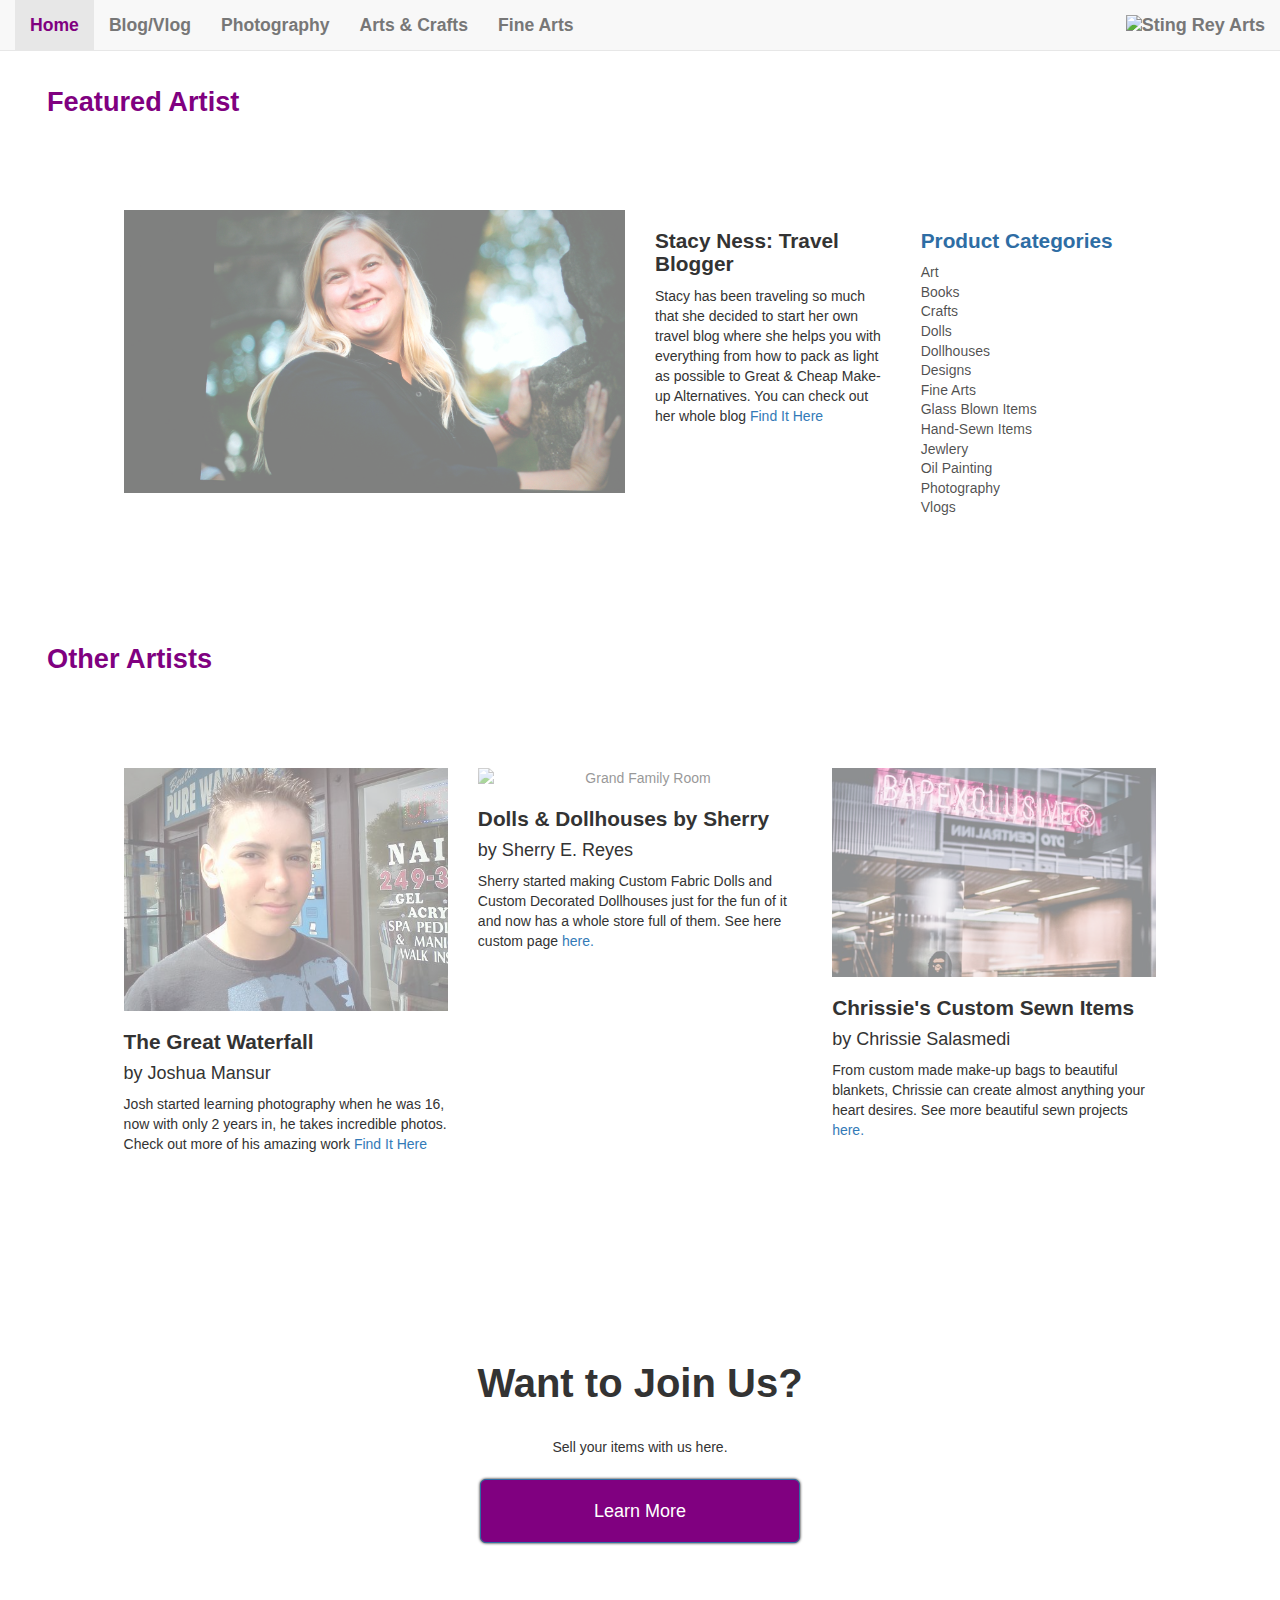
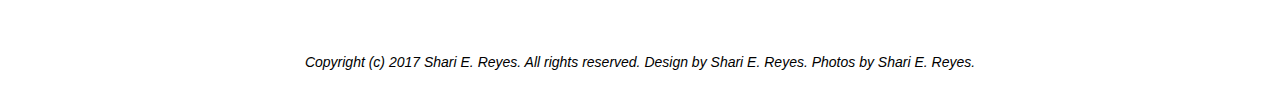
==== index.html @ 3afdfcd2 "Initial Commit" ====
<!DOCTYPE html>
<html>
<head>
  <title>StingRey Arts</title>

  <!-- All Meta Data -->
  <meta charset='UTF-8'/>
  <meta name="viewport" content="width=device-width, initial-scale=1.0">

  <!-- All Favicon Links -->
  <link rel="shortcut icon" href="./resources/images/favicon.ico" type="image/x-icon">
  <link rel="icon" href="./resources/images/favicon.ico" type="image/x-icon">

  <!-- All Font Links -->
  <link href="https://fonts.googleapis.com/css?family=Fascinate+Inline|Josefin+Sans" rel="stylesheet">
  <!-- <script src="https://use.fontawesome.com/50b6ababe4.js"></script>
  <link rel="stylesheet" type="text/css" href="resources/css/font-awesome.css"> -->

  <!-- All Stylesheets -->
  <link href="./resources/css/reset.css" type="text/css" rel="stylesheet">
  <link href="https://maxcdn.bootstrapcdn.com/bootstrap/3.3.7/css/bootstrap.min.css" rel="stylesheet" integrity="sha384-BVYiiSIFeK1dGmJRAkycuHAHRg32OmUcww7on3RYdg4Va+PmSTsz/K68vbdEjh4u" crossorigin="anonymous">
  <!-- <link rel="stylesheet" type="text/css" href="//cdn.jsdelivr.net/jquery.slick/1.6.0/slick.css"/> -->
  <link rel="stylesheet" type="text/css" href="resources/slick/slick.css"/>
  <!-- <link rel="stylesheet" type="text/css" href="resources/slick/slick-theme.css"/> -->
  <link href="./resources/css/style.css" type="text/css" rel="stylesheet">

  <!-- All JS Scripts -->
  <script src="https://code.jquery.com/jquery-3.1.1.min.js" integrity="sha256-hVVnYaiADRTO2PzUGmuLJr8BLUSjGIZsDYGmIJLv2b8=" crossorigin="anonymous"></script>
  <!-- <script type="text/javascript" src="//cdn.jsdelivr.net/jquery.slick/1.6.0/slick.min.js"></script> -->
  <!-- <script type="text/javascript" src="//code.jquery.com/jquery-1.11.0.min.js"></script> -->
  <!-- <script type="text/javascript" src="//code.jquery.com/jquery-migrate-1.2.1.min.js"></script> -->
  <script type="text/javascript" src="resources/slick/slick.js"></script>
  <script type="text/javascript" src="resources/slick/slick.min.js"></script>
  <script type="text/javascript" src="resources/js/main.js"></script>

</head>
<body>

  <!-- Navigation -->
  <!--     <div class="col-xs-12 col-sm-12 col-lg-12"> -->
  <nav class="navbar navbar-default navbar-fixed-top">
    <div class="container-fluid">
      <ul class="nav navbar-nav">
        <li class="active"><a href="index.html">Home</a></li>
        <li><a href="blog.html">Blog/Vlog</a></li>
        <li><a href="photo.html">Photography</a></li>
        <li><a href="arts.html">Arts & Crafts</a></li>
        <li><a href="fine.html">Fine Arts</a></li>
      </ul>
      <img class="navbar-brand navbar-right collapse navbar-collapse" src="./resources/images/" alt="Sting Rey Arts"></a>
      <!-- <span class="navbar-brand navbar-right collapse navbar-collapse"><a href="index.html" class="sting">Sting</a></span>
      <span> <a href="index.html" class="rey">Rey Arts</a></span> -->
    </div>
  </nav>

  <!-- Jumbotron Section -->
  <div class="carousel">
    <div class="jumbotron jumbotron-bg slick-slide">
      <div class="container-fluid">
        <h1>Sting Rey Arts</h1>
        <p>Buy from your favorite artist with ease!</p>
      </div>
    </div>
    <div class="jumbotron jumbotron-book slick-slide">
      <div class="container-fluid">
        <h1>Made Ya Think!</h1>
        <p>Read or see what people are talking about via our Bloggers & Vloggers page.</p>
      </div>
    </div>
    <div class="jumbotron jumbotron-photo slick-slide">
      <div class="container-fluid">
        <h1>Sites for Sore Eyes</h1>
        <p>See the world through our eyes on our Photographer's Only page.</p>
      </div>
    </div>
    <div class="jumbotron jumbotron-crafts slick-slide">
      <div class="container-fluid">
        <h1>Let's Get Crafty</h1>
        <p>If custom hand crafts are your deal then we have a talented Crafters Only Page for you.</p>
      </div>
    </div>
    <div class="jumbotron jumbotron-duffel slick-slide">
      <div class="container-fluid">
        <h1>Are You the Refined One?</h1>
        <p>Custom Fine Art for that someone special.</p>
      </div>
    </div>
  </div> <!-- Closes Carousel Slick -->
  <div class="btn-container">
    <a href="#" class="btn btn-primary btn-lg">Find It</a>
  </div>


  <!-- Featured Section -->
  <div class="container-fluid">
    <h2>Featured Artist</h2>
    <div class="row">
      <div class="col-sm-12 col-lg-6">
        <div class="image-container">
          <img src="./resources/images/SNProf.jpg" alt="Featured Artist Image">
        </div> <!-- Closes Image Container -->
      </div>
      <div class="col-xs-6 col-md-3">
        <div class="documentary">
          <h3>Stacy Ness: Travel Blogger</h3>
          <!-- <h4>by Leo De Firenze</h4> -->
          <p>Stacy has been traveling so much that she decided to start her own travel blog where she helps you with everything from how to pack as light as possible to Great & Cheap Make-up Alternatives. You can check out her whole blog <a href="http://www.nslyonesstravelfashion.com/">Find It Here</a></p>
        </div> <!-- Closes Documentary -->
      </div>
      <div class="col-xs-6 col-md-3">
        <div class="categories">
          <h3>Product Categories</h3>
          <ul>
            <li>Art</li>
            <li>Books</li>
            <li>Crafts</li>
            <li>Dolls</li>
            <li>Dollhouses</li>
            <li>Designs</li>
            <li>Fine Arts</li>
            <li>Glass Blown Items</li>
            <li>Hand-Sewn Items</li>
            <li>Jewlery</li>
            <li>Oil Painting</li>
            <li>Photography</li>
            <li>Vlogs</li>
          </ul>
        </div> <!-- Closes Categories -->
      </div> <!-- Closes 2rd Set of Rows -->
    </div> <!-- Closes Row-->
  </div> <!-- Closes Featured container-fluid-->


  <!-- Projects Section -->

  <div class="container-fluid">
    <h2>Other Artists</h2>
    <div class="row">
      <div class="col-xs-12 col-md-4">
        <div class="proj1">
          <div class="image-container">
            <img src="./resources/images/JMProf.jpg" alt="Josh Mansur's Photo">
          </div> <!-- Closes Image Container -->
          <div class="proj1-description">
            <h3>The Great Waterfall</h3>
            <h4>by Joshua Mansur</h4>
            <p>Josh started learning photography when he was 16, now with only 2 years in, he takes incredible photos. Check out more of his amazing work <a href="#">Find It Here</a></p>
          </div> <!-- Closes Proj1 Description -->
        </div> <!-- Closes Proj1 -->
      </div> <!-- Closes 1st Set of Rows -->
      <div class="col-xs-12 col-md-4">
        <div class="proj2">
          <div class="image-container">
            <img src="./resources/images/SRMProf.jpg" alt="Grand Family Room">
          </div> <!-- Closes Image Container -->
          <div class="proj2-description">
            <h3>Dolls & Dollhouses by Sherry</h3>
            <h4>by Sherry E. Reyes</h4>
            <p>Sherry started making Custom Fabric Dolls and Custom Decorated Dollhouses just for the fun of it and now has a whole store full of them. See here custom page <a href="#">here.</a></p>
          </div> <!-- Closes Proj2 Description -->
        </div> <!-- Closes Proj2 -->
      </div> <!-- Closes 2nd Set of Rows -->
      <div class="col-xs-12 col-md-4">
        <div class="proj3">
          <div class="image-container">
            <img src="./resources/images/project3.png" alt="Chrissie's Sewn Items">
          </div> <!-- Closes Image Container -->
          <div class="proj3-description">
            <h3>Chrissie's Custom Sewn Items</h3>
            <h4>by Chrissie Salasmedi</h4>
            <p>From custom made make-up bags to beautiful blankets, Chrissie can create almost anything your heart desires. See more beautiful sewn projects <a href="#">here.</a></p>
          </div> <!-- Closes Proj3 Description -->
        </div> <!-- Closes Proj3 -->
      </div> <!-- Closes 3rd Set of Rows -->
    </div> <!-- Closes Project -->
  </div> <!-- Closes Row -->

  <!-- Having Troubles Section -->
  <div class="container-fluid trouble">
    <h1><strong>Want to Join Us?</strong></h1>
    <p>Sell your items with us here.</p>
    <div class="btn btn-primary btn-lg" role="button"><a href="#">Learn More</a></div>

  </div> <!-- Closes Trouble -->
</div> <!-- Closes Site Container -->
<div>
  <footer>
    <p>Copyright (c) 2017 Shari E. Reyes. All rights reserved. Design by Shari E. Reyes. Photos by Shari E. Reyes.
    </footer>
  </div>

</body>
</html>
---- resources/css/style.css ----
/* Universal Styles */
html {
  width: 100%;
  font-family: 'Josefin Sans', sans-serif;
  /*font-family: 'Open Sans', sans-serif;*/
  font-size: 16px;
  font-weight: normal;
  font-style: normal;
  -webkit-font-kerning: auto;
  font-kerning: auto;
  background-color:light-purple;

  /*color: hsl(240, 100%, 20%); /*Dark Blue Font Color*/
}

/*Navigation*/
.navbar {
  width: 100%;
  justify-content: space-between;
  font-size: 1.1rem;
  font-weight: 600;
}

.navbar-default .navbar-nav > .active > a,
.navbar-default .navbar-nav > .active > a:active {
  background-color: light-purple;
  color: purple;
}

.navbar-brand {
  display: flex;
  justify-content: flex-end;
  align-items: flex-end;
}

/*Jumbotron*/
.slick-slide {
  outline: none;
}

.jumbotron {
  width: 100%;
  height: 44rem;
  padding-top: 10rem;
  text-align: center;
  background-repeat: no-repeat;
  background-position: center;
  background-size: cover;

}

.jumbotron-bg {
  background-color: black;
}

.jumbotron-book {
  /*opacity: 0.5;*/
  background-image: url("../images/jumbotron-book.jpg");
}

.jumbotron-photo {
  background-image: url("../images/jumbotron-photo.jpg");
}

.jumbotron-crafts {
  background-image: url("../images/jumbotron-crafts.jpg");
}

.jumbotron-duffel {
  background-image: url("../images/jumbotron-fine.jpg");
}

.jumbotron h1 {
  font-family: 'Fascinate Inline', cursive;
  font-size: 7.1rem;
  color: purple;
  /*text-shadow: 2px 2px 0 white;*/
  /*text-shadow: 0 0 12px rgba(0, 0, 0, 0.9);*/
  text-shadow: 0 0 16px white;
}

.jumbotron p {
  max-width: 51.3rem;
  font-size: 2rem;
  color: #2e6da4;
  text-shadow: 2px 2px 0 #000;
  margin: auto;
}

.btn-container {
  position: relative;
  top: -12rem;
  width: 100%;
  text-align: center;
  /*border: 2px solid red;*/
}

.btn {
  display: inline-flex;
  width: 20rem;
  height: 4rem;
  background-color: purple;
  box-shadow: 0 0 3px rgba(0, 0, 0, 1);
  transition: all 0.5s ease;
  align-items: center;
  justify-content: center;
  /*border: 2px solid yellow;*/
}

.btn:hover {
  box-shadow: 0 0 12px rgba(0, 0, 0, 0.9);
}

.btn:active {
  box-shadow: 0 0 0 rgba(0, 0, 0, 0.5);
}

.btn a {
  color: white;
}

/*Bootstrap Grid */
.row {
  max-width: 100%;
  height: auto;
  margin: 5.85rem;
}

.image-container {
  width: 100%;
  height: auto;
  justify-content: center;
  align-content: center;
  align-items: center;
  text-align: center;
  overflow: hidden;
  /*border: 2px solid black;*/
}

.image-container img {
  display: block;
  width: 100%;
  height: auto;
  opacity: 0.5;

}

.image-container:hover img {
  transition: all 0.5s ease;
  transform: scale(1.3);
  opacity: 1;
}

h2 {
  font-size: 1.7rem;
  font-weight: bold;
  color: purple;
  margin: 1.43rem 2rem;
  /*border: 2px solid blue;*/
}

h3 {
  font-size: 1.3rem;
  font-weight: bold;
}

.categories li {
  line-height: 1.4;
  color: rgba(0, 0, 0, 0.7);
}

.categories h3 {
  color: #2e6da4;
}

/*Footer*/
.trouble {
  display: flex;
  flex-direction: column;
  align-items: center;
  margin: 5.2rem 0;
}

h1 {
  font-size: 2.5rem;
  font-weight: bold;
  text-align: center;
}

.trouble p {
  width: 42rem;
  height: auto;
  text-align: center;
  margin: 1.4rem 0;
  /*border: 2px solid purple;*/
}

footer {
  display: flex;
  width: 100%;
  height: 5rem;
  background-color: light-purple;
  color: black;
  font-style: italic;
  text-align: center;
  justify-content: center;
  align-items: center;
}

@media only screen and (min-width: 320px) and (max-width: 760px) {
  .jumbotron .container-fluid {
    width: 100%;
  }

  .jumbotron h1 {
    font-size: 5.7rem;
  }

  .navbar-default .navbar-nav > .active > a {
    background-color: white;
  }

  .row {
    margin: auto;
  }

}
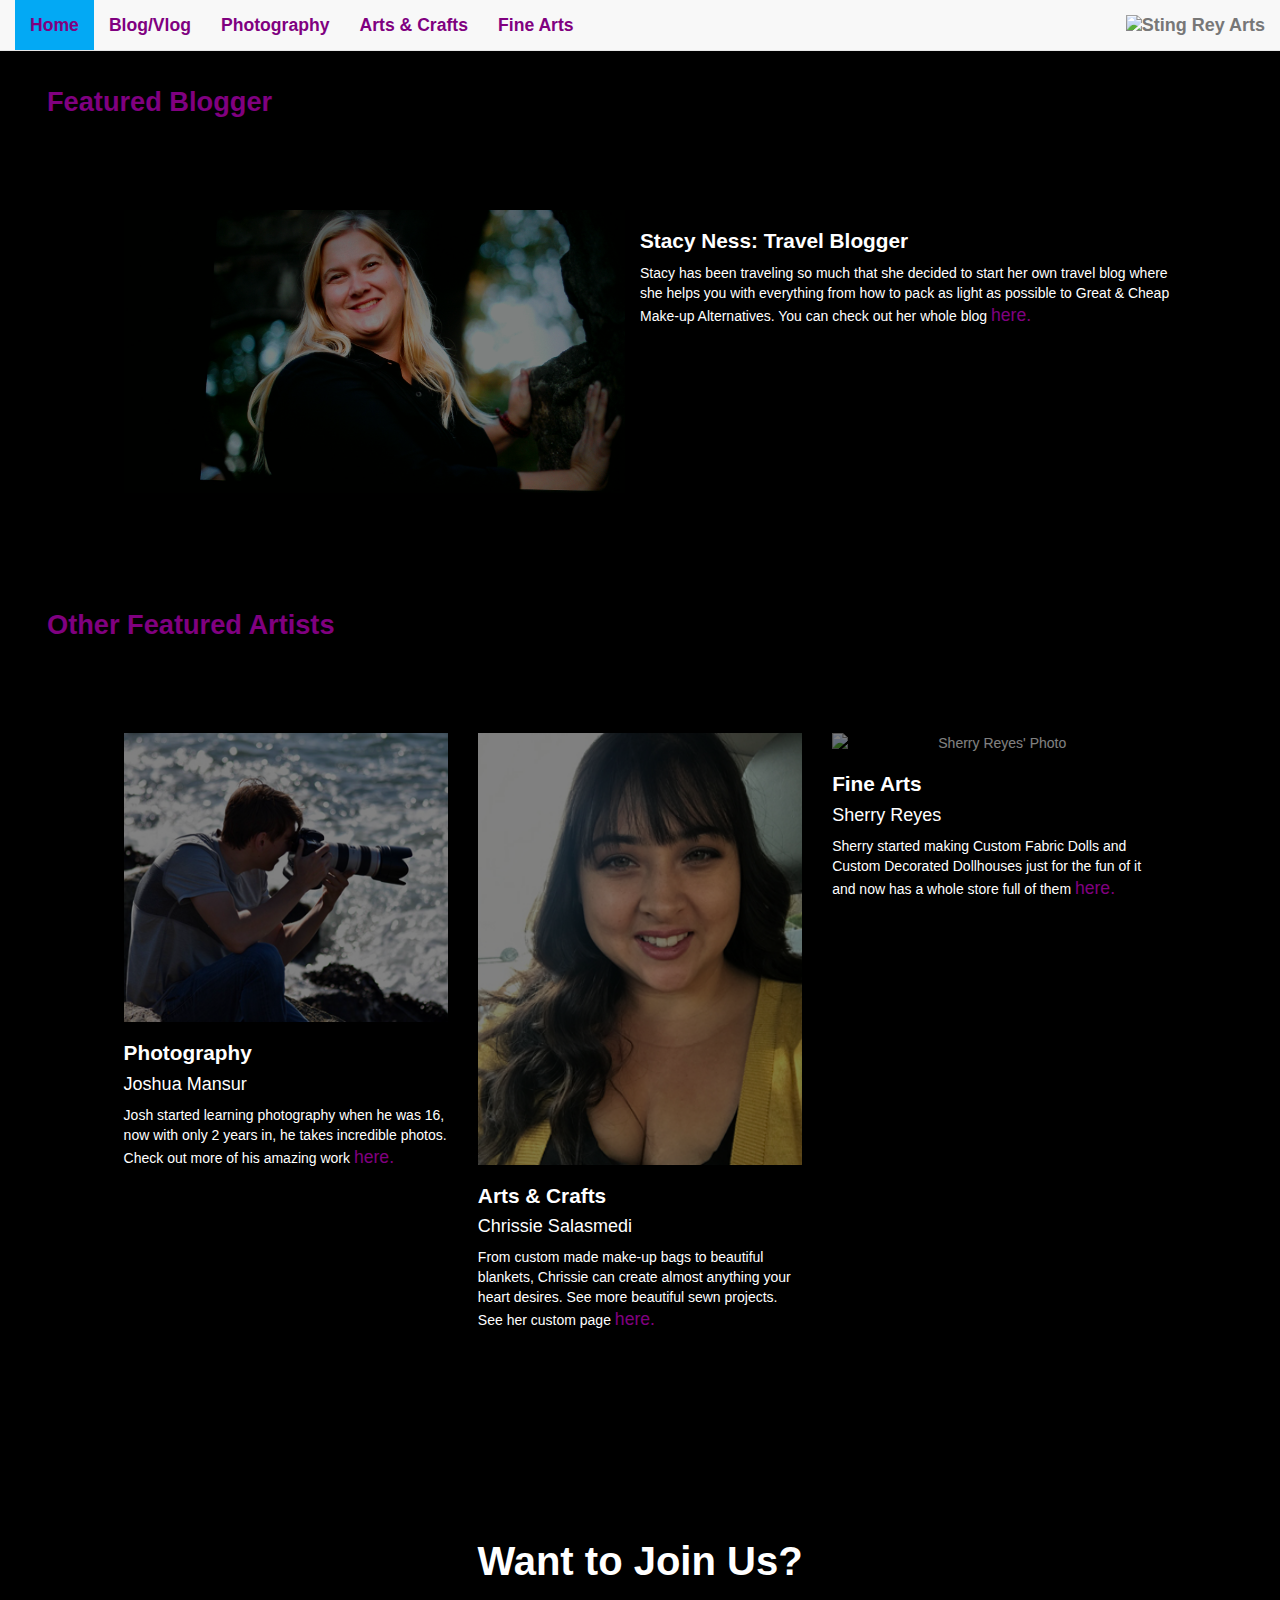
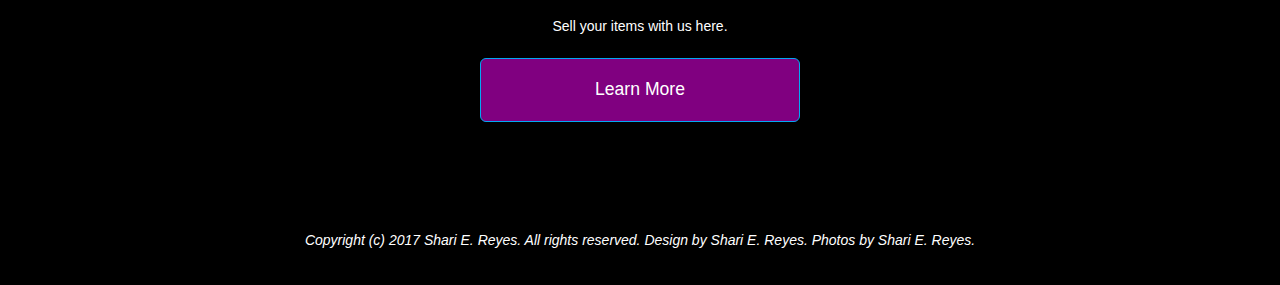
==== commit 019d0823: "Removed old files, made minor refinements" ====
--- a/index.html
+++ b/index.html
@@ -79,7 +79,7 @@
         <p>If custom hand crafts are your deal then we have a talented Crafters Only Page for you.</p>
       </div>
     </div>
-    <div class="jumbotron jumbotron-duffel slick-slide">
+    <div class="jumbotron jumbotron-fine slick-slide">
       <div class="container-fluid">
         <h1>Are You the Refined One?</h1>
         <p>Custom Fine Art for that someone special.</p>
@@ -93,21 +93,21 @@
 
   <!-- Featured Section -->
   <div class="container-fluid">
-    <h2>Featured Artist</h2>
+    <h2>Featured Blogger</h2>
     <div class="row">
       <div class="col-sm-12 col-lg-6">
         <div class="image-container">
           <img src="./resources/images/SNProf.jpg" alt="Featured Artist Image">
         </div> <!-- Closes Image Container -->
       </div>
-      <div class="col-xs-6 col-md-3">
+      <!-- <div class="col-xs-6 col-md-3"> -->
         <div class="documentary">
           <h3>Stacy Ness: Travel Blogger</h3>
           <!-- <h4>by Leo De Firenze</h4> -->
-          <p>Stacy has been traveling so much that she decided to start her own travel blog where she helps you with everything from how to pack as light as possible to Great & Cheap Make-up Alternatives. You can check out her whole blog <a href="http://www.nslyonesstravelfashion.com/">Find It Here</a></p>
+          <p>Stacy has been traveling so much that she decided to start her own travel blog where she helps you with everything from how to pack as light as possible to Great & Cheap Make-up Alternatives. You can check out her whole blog <a href="http://www.nslyonesstravelfashion.com/">here.</a></p>
         </div> <!-- Closes Documentary -->
       </div>
-      <div class="col-xs-6 col-md-3">
+      <!-- <div class="col-xs-6 col-md-3">
         <div class="categories">
           <h3>Product Categories</h3>
           <ul>
@@ -125,16 +125,16 @@
             <li>Photography</li>
             <li>Vlogs</li>
           </ul>
-        </div> <!-- Closes Categories -->
-      </div> <!-- Closes 2rd Set of Rows -->
-    </div> <!-- Closes Row-->
+        </div> <Closes Categories -->
+      <!-- </div> <Closes 2rd Set of Rows -->
+    <!-- </div> <Closes Row-->
   </div> <!-- Closes Featured container-fluid-->
 
 
   <!-- Projects Section -->
 
   <div class="container-fluid">
-    <h2>Other Artists</h2>
+    <h2>Other Featured Artists</h2>
     <div class="row">
       <div class="col-xs-12 col-md-4">
         <div class="proj1">
@@ -142,33 +142,33 @@
             <img src="./resources/images/JMProf.jpg" alt="Josh Mansur's Photo">
           </div> <!-- Closes Image Container -->
           <div class="proj1-description">
-            <h3>The Great Waterfall</h3>
-            <h4>by Joshua Mansur</h4>
-            <p>Josh started learning photography when he was 16, now with only 2 years in, he takes incredible photos. Check out more of his amazing work <a href="#">Find It Here</a></p>
+            <h3>Photography</h3>
+            <h4>Joshua Mansur</h4>
+            <p>Josh started learning photography when he was 16, now with only 2 years in, he takes incredible photos. Check out more of his amazing work <a href="#">here.</a></p>
           </div> <!-- Closes Proj1 Description -->
         </div> <!-- Closes Proj1 -->
       </div> <!-- Closes 1st Set of Rows -->
       <div class="col-xs-12 col-md-4">
         <div class="proj2">
           <div class="image-container">
-            <img src="./resources/images/SRMProf.jpg" alt="Grand Family Room">
+            <img src="./resources/images/CSProf.jpg" alt="Chrissie Salamendi's Photo">
           </div> <!-- Closes Image Container -->
           <div class="proj2-description">
-            <h3>Dolls & Dollhouses by Sherry</h3>
-            <h4>by Sherry E. Reyes</h4>
-            <p>Sherry started making Custom Fabric Dolls and Custom Decorated Dollhouses just for the fun of it and now has a whole store full of them. See here custom page <a href="#">here.</a></p>
+            <h3>Arts & Crafts</h3>
+            <h4>Chrissie Salasmedi</h4>
+            <p>From custom made make-up bags to beautiful blankets, Chrissie can create almost anything your heart desires. See more beautiful sewn projects. See her custom page <a href="#">here.</a></p>
           </div> <!-- Closes Proj2 Description -->
         </div> <!-- Closes Proj2 -->
       </div> <!-- Closes 2nd Set of Rows -->
       <div class="col-xs-12 col-md-4">
         <div class="proj3">
           <div class="image-container">
-            <img src="./resources/images/project3.png" alt="Chrissie's Sewn Items">
+            <img src="./resources/images/SRMProf.jpg" alt="Sherry Reyes' Photo">
           </div> <!-- Closes Image Container -->
           <div class="proj3-description">
-            <h3>Chrissie's Custom Sewn Items</h3>
-            <h4>by Chrissie Salasmedi</h4>
-            <p>From custom made make-up bags to beautiful blankets, Chrissie can create almost anything your heart desires. See more beautiful sewn projects <a href="#">here.</a></p>
+            <h3>Fine Arts</h3>
+            <h4>Sherry Reyes</h4>
+            <p>Sherry started making Custom Fabric Dolls and Custom Decorated Dollhouses just for the fun of it and now has a whole store full of them <a href="#">here.</a></p>
           </div> <!-- Closes Proj3 Description -->
         </div> <!-- Closes Proj3 -->
       </div> <!-- Closes 3rd Set of Rows -->
--- a/resources/css/style.css
+++ b/resources/css/style.css
@@ -8,9 +8,14 @@
   font-style: normal;
   -webkit-font-kerning: auto;
   font-kerning: auto;
-  background-color:light-purple;
+  /*background-color: black;*/
 
   /*color: hsl(240, 100%, 20%); /*Dark Blue Font Color*/
+}
+
+body {
+  background-color: black;
+  color: white;
 }
 
 /*Navigation*/
@@ -19,11 +24,15 @@
   justify-content: space-between;
   font-size: 1.1rem;
   font-weight: 600;
-}
+  }
 
 .navbar-default .navbar-nav > .active > a,
 .navbar-default .navbar-nav > .active > a:active {
-  background-color: light-purple;
+  background-color: #03a9f4;
+  color: purple;
+}
+
+.navbar-default .navbar-nav>li>a {
   color: purple;
 }
 
@@ -33,6 +42,11 @@
   align-items: flex-end;
 }
 
+.spacer {
+  width: 100%;
+  padding-top: 3rem;
+}
+
 /*Jumbotron*/
 .slick-slide {
   outline: none;
@@ -46,7 +60,6 @@
   background-repeat: no-repeat;
   background-position: center;
   background-size: cover;
-
 }
 
 .jumbotron-bg {
@@ -66,7 +79,7 @@
   background-image: url("../images/jumbotron-crafts.jpg");
 }
 
-.jumbotron-duffel {
+.jumbotron-fine {
   background-image: url("../images/jumbotron-fine.jpg");
 }
 
@@ -82,7 +95,7 @@
 .jumbotron p {
   max-width: 51.3rem;
   font-size: 2rem;
-  color: #2e6da4;
+  color: #03a9f4;
   text-shadow: 2px 2px 0 #000;
   margin: auto;
 }
@@ -100,6 +113,7 @@
   width: 20rem;
   height: 4rem;
   background-color: purple;
+  border-color: #03a9f4;
   box-shadow: 0 0 3px rgba(0, 0, 0, 1);
   transition: all 0.5s ease;
   align-items: center;
@@ -117,6 +131,11 @@
 
 .btn a {
   color: white;
+}
+
+a {
+  color: purple;
+  font-size: 1.1rem;
 }
 
 /*Bootstrap Grid */
@@ -126,6 +145,10 @@
   margin: 5.85rem;
 }
 
+/*.container-fluid {
+  justify-content: center;
+}*/
+
 .image-container {
   width: 100%;
   height: auto;
@@ -142,7 +165,6 @@
   width: 100%;
   height: auto;
   opacity: 0.5;
-
 }
 
 .image-container:hover img {
@@ -166,11 +188,11 @@
 
 .categories li {
   line-height: 1.4;
-  color: rgba(0, 0, 0, 0.7);
+  color: white;
 }
 
 .categories h3 {
-  color: #2e6da4;
+  color: #03a9f4;
 }
 
 /*Footer*/
@@ -200,7 +222,7 @@
   width: 100%;
   height: 5rem;
   background-color: light-purple;
-  color: black;
+  color: white;
   font-style: italic;
   text-align: center;
   justify-content: center;
@@ -210,6 +232,7 @@
 @media only screen and (min-width: 320px) and (max-width: 760px) {
   .jumbotron .container-fluid {
     width: 100%;
+    /*justify-content: center;*/
   }
 
   .jumbotron h1 {
@@ -223,5 +246,4 @@
   .row {
     margin: auto;
   }
-
-}
+}
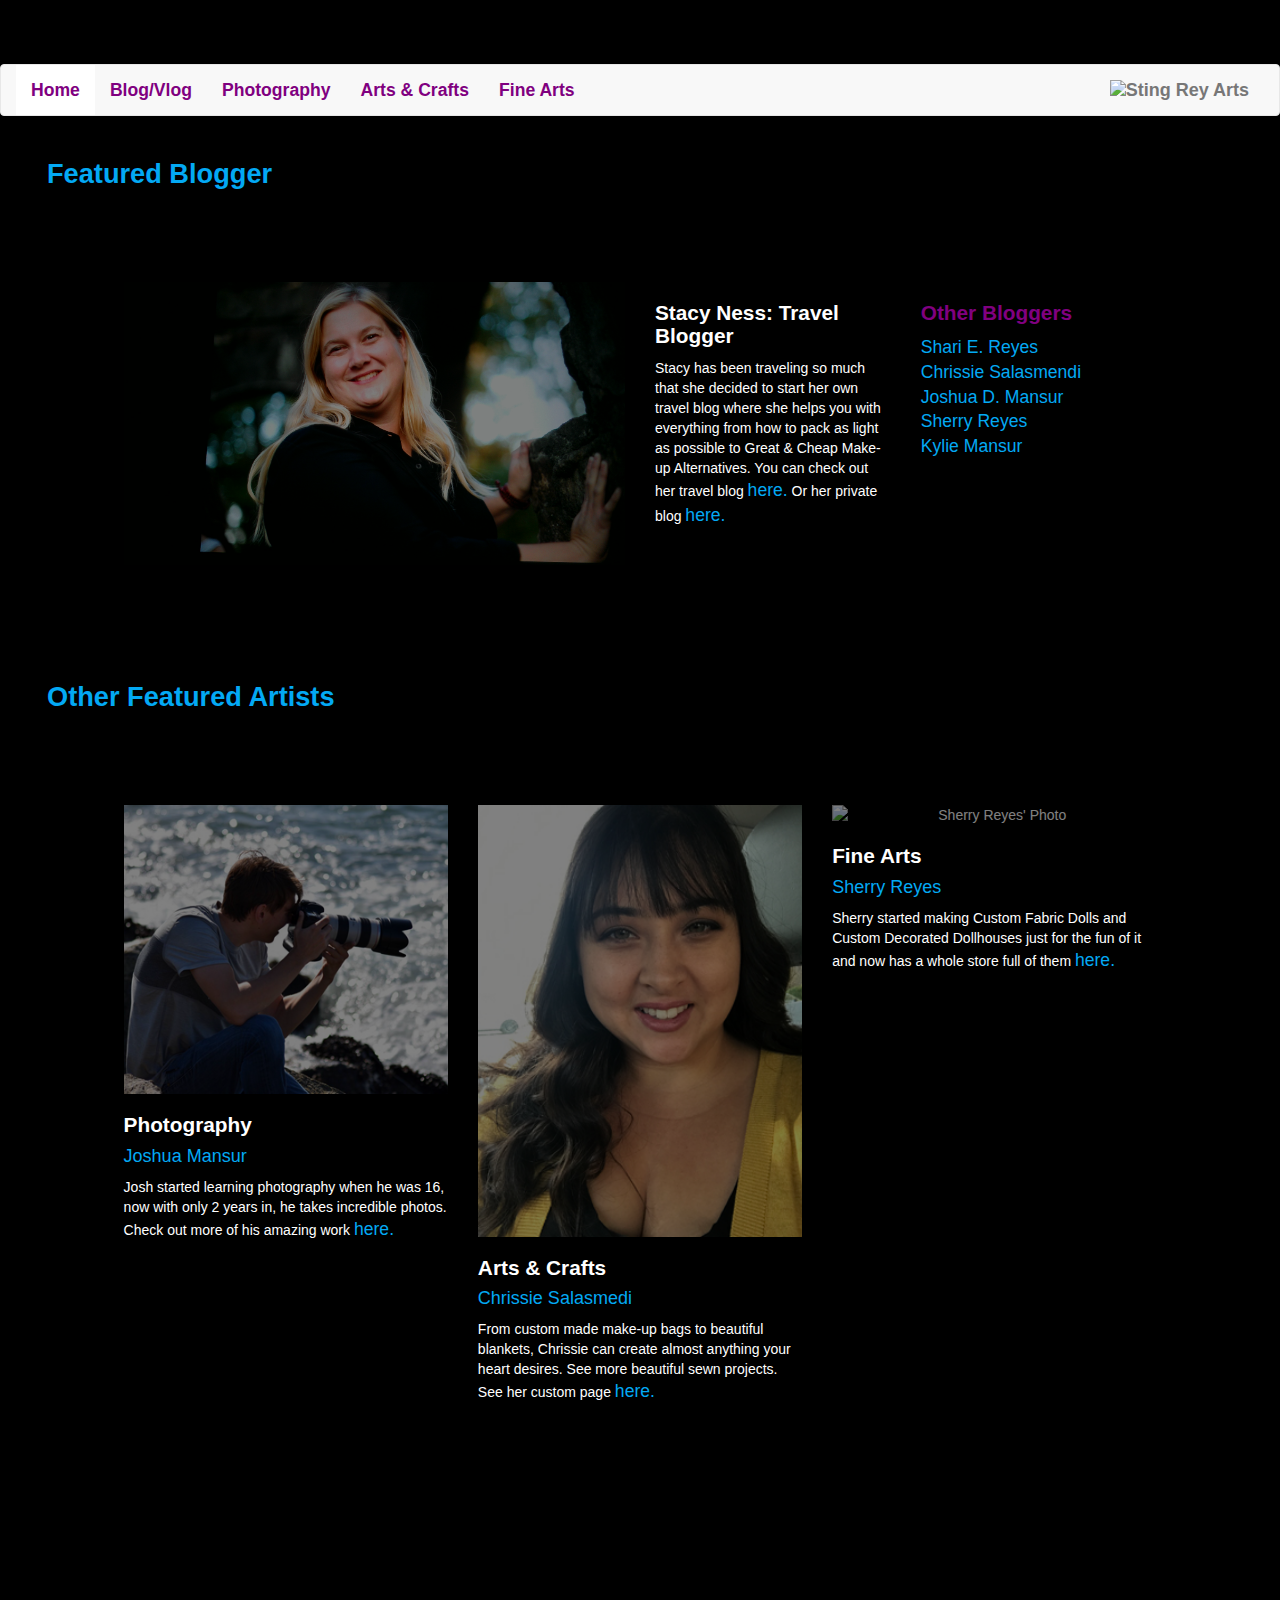
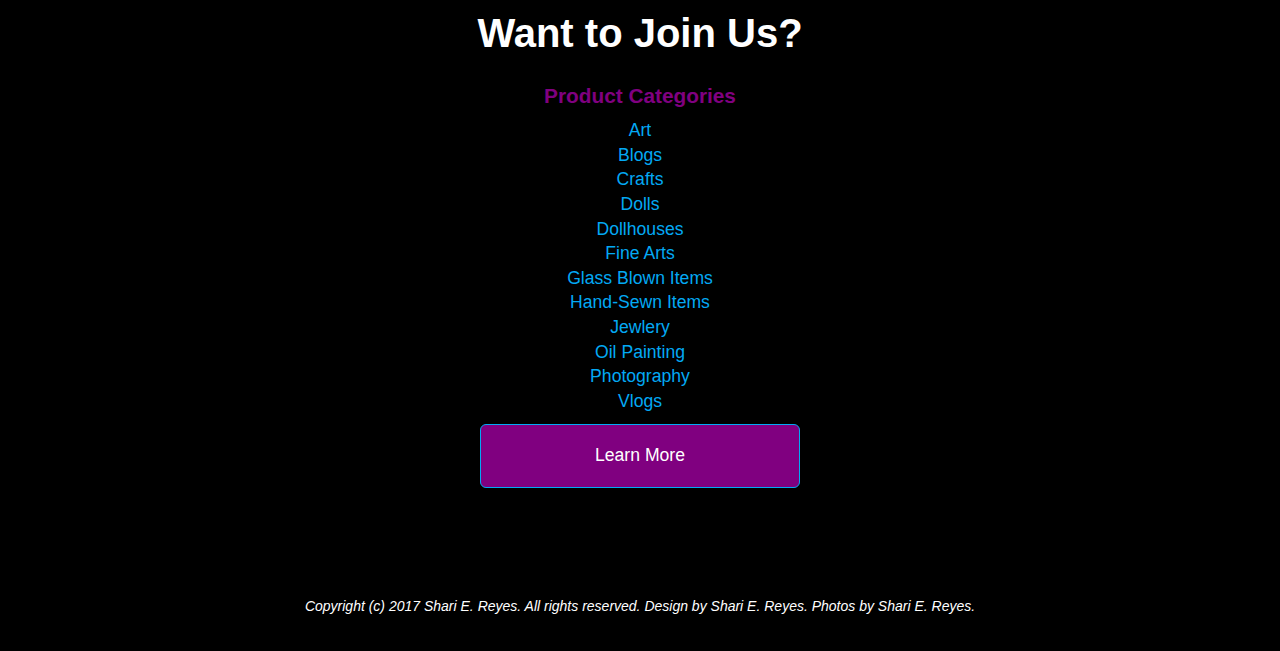
==== commit b4c8bcb5: "Changed menu location and function, added links, readjusted colors" ====
--- a/index.html
+++ b/index.html
@@ -37,8 +37,62 @@
 <body>
 
   <!-- Navigation -->
-  <!--     <div class="col-xs-12 col-sm-12 col-lg-12"> -->
-  <nav class="navbar navbar-default navbar-fixed-top">
+  <!-- <div class="col-xs-12 col-sm-12 col-lg-12"> -->
+  <!-- <nav class="navbar navbar-default navbar-fixed-top">
+    <div class="container-fluid">
+      <ul class="nav navbar-nav">
+        <li class="active"><a href="index.html">Home</a></li>
+        <li><a href="blog.html">Blog/Vlog</a></li>
+        <li><a href="photo.html">Photography</a></li>
+        <li><a href="arts.html">Arts & Crafts</a></li>
+        <li><a href="fine.html">Fine Arts</a></li>
+      </ul>
+      <img class="navbar-brand navbar-right collapse navbar-collapse" src="./resources/images/" alt="Sting Rey Arts"></a> -->
+      <!-- <span class="navbar-brand navbar-right collapse navbar-collapse"><a href="index.html" class="sting">Sting</a></span>
+      <span> <a href="index.html" class="rey">Rey Arts</a></span> -->
+    <!-- </div>
+  </nav> -->
+
+  <!-- Jumbotron Section -->
+  <div class="carousel">
+    <div class="jumbotron jumbotron-bg slick-slide">
+      <div class="container-fluid">
+        <h1>Sting Rey Arts</h1>
+        <p>Buy from your favorite artist with ease!</p>
+      </div>
+    </div>
+    <div class="jumbotron jumbotron-book slick-slide">
+      <div class="container-fluid">
+        <h1>Made Ya Think!</h1>
+        <p>Read or see what people are talking about via our Bloggers & Vloggers page.</p>
+      </div>
+    </div>
+    <div class="jumbotron jumbotron-photo slick-slide">
+      <div class="container-fluid">
+        <h1>Sites for Sore Eyes</h1>
+        <p>See the world through our eyes on our Photographer's Only page.</p>
+      </div>
+    </div>
+    <div class="jumbotron jumbotron-crafts slick-slide">
+      <div class="container-fluid">
+        <h1>Let's Get Crafty</h1>
+        <p>If custom hand crafts are your deal then we have a talented Crafters Only Page for you.</p>
+      </div>
+    </div>
+    <div class="jumbotron jumbotron-fine slick-slide">
+      <div class="container-fluid">
+        <h1>Are You the Refined One?</h1>
+        <p>Custom Fine Art for that someone special.</p>
+      </div>
+    </div>
+  </div> <!-- Closes Carousel Slick -->
+  <div class="btn-container">
+    <a href="products.html" class="btn btn-primary btn-lg">Find It</a>
+  </div>
+
+  <!-- Navigation -->
+  <!-- <div class="col-xs-12 col-sm-12 col-lg-12"> -->
+  <nav class="navbar navbar-default">
     <div class="container-fluid">
       <ul class="nav navbar-nav">
         <li class="active"><a href="index.html">Home</a></li>
@@ -53,44 +107,6 @@
     </div>
   </nav>
 
-  <!-- Jumbotron Section -->
-  <div class="carousel">
-    <div class="jumbotron jumbotron-bg slick-slide">
-      <div class="container-fluid">
-        <h1>Sting Rey Arts</h1>
-        <p>Buy from your favorite artist with ease!</p>
-      </div>
-    </div>
-    <div class="jumbotron jumbotron-book slick-slide">
-      <div class="container-fluid">
-        <h1>Made Ya Think!</h1>
-        <p>Read or see what people are talking about via our Bloggers & Vloggers page.</p>
-      </div>
-    </div>
-    <div class="jumbotron jumbotron-photo slick-slide">
-      <div class="container-fluid">
-        <h1>Sites for Sore Eyes</h1>
-        <p>See the world through our eyes on our Photographer's Only page.</p>
-      </div>
-    </div>
-    <div class="jumbotron jumbotron-crafts slick-slide">
-      <div class="container-fluid">
-        <h1>Let's Get Crafty</h1>
-        <p>If custom hand crafts are your deal then we have a talented Crafters Only Page for you.</p>
-      </div>
-    </div>
-    <div class="jumbotron jumbotron-fine slick-slide">
-      <div class="container-fluid">
-        <h1>Are You the Refined One?</h1>
-        <p>Custom Fine Art for that someone special.</p>
-      </div>
-    </div>
-  </div> <!-- Closes Carousel Slick -->
-  <div class="btn-container">
-    <a href="#" class="btn btn-primary btn-lg">Find It</a>
-  </div>
-
-
   <!-- Featured Section -->
   <div class="container-fluid">
     <h2>Featured Blogger</h2>
@@ -99,40 +115,31 @@
         <div class="image-container">
           <img src="./resources/images/SNProf.jpg" alt="Featured Artist Image">
         </div> <!-- Closes Image Container -->
-      </div>
-      <!-- <div class="col-xs-6 col-md-3"> -->
+      </div> <!-- Closes 1st Set of Columns -->
+      <div class="col-xs-6 col-md-3">
         <div class="documentary">
           <h3>Stacy Ness: Travel Blogger</h3>
           <!-- <h4>by Leo De Firenze</h4> -->
-          <p>Stacy has been traveling so much that she decided to start her own travel blog where she helps you with everything from how to pack as light as possible to Great & Cheap Make-up Alternatives. You can check out her whole blog <a href="http://www.nslyonesstravelfashion.com/">here.</a></p>
+          <p>Stacy has been traveling so much that she decided to start her own travel blog where she helps you with everything from how to pack as light as possible to Great & Cheap Make-up Alternatives. You can check out her travel blog <a href="http://www.nslyonesstravelfashion.com/">here.</a> Or her private blog <a href="snblog.html">here.</a></p>
         </div> <!-- Closes Documentary -->
-      </div>
-      <!-- <div class="col-xs-6 col-md-3">
+      </div> <!-- Closes 2nd Set of Columns -->
+      <div class="col-xs-6 col-md-3">
         <div class="categories">
-          <h3>Product Categories</h3>
+          <h3>Other Bloggers</h3>
           <ul>
-            <li>Art</li>
-            <li>Books</li>
-            <li>Crafts</li>
-            <li>Dolls</li>
-            <li>Dollhouses</li>
-            <li>Designs</li>
-            <li>Fine Arts</li>
-            <li>Glass Blown Items</li>
-            <li>Hand-Sewn Items</li>
-            <li>Jewlery</li>
-            <li>Oil Painting</li>
-            <li>Photography</li>
-            <li>Vlogs</li>
+            <li><a href="serblog.html">Shari E. Reyes</a></li>
+            <li><a href="csblog.html">Chrissie Salasmendi</a></li>
+            <li><a href="jmblog.html">Joshua D. Mansur</a></li>
+            <li><a href="srmblog.html">Sherry Reyes</a></li>
+            <li><a href="kmblog.html">Kylie Mansur</a></li>
           </ul>
-        </div> <Closes Categories -->
-      <!-- </div> <Closes 2rd Set of Rows -->
-    <!-- </div> <Closes Row-->
+        </div> <!-- Closes Categories -->
+      </div> <!-- Closes 3rd Set of Rows -->
+    </div> <!-- Closes Row -->
   </div> <!-- Closes Featured container-fluid-->
 
 
   <!-- Projects Section -->
-
   <div class="container-fluid">
     <h2>Other Featured Artists</h2>
     <div class="row">
@@ -172,22 +179,43 @@
           </div> <!-- Closes Proj3 Description -->
         </div> <!-- Closes Proj3 -->
       </div> <!-- Closes 3rd Set of Rows -->
-    </div> <!-- Closes Project -->
-  </div> <!-- Closes Row -->
-
-  <!-- Having Troubles Section -->
-  <div class="container-fluid trouble">
+    </div> <!-- Closes Row -->
+  </div> <!-- Closes container-fluid -->
+
+  <!-- Want to Join Us Section -->
+  <div class="container-fluid joinus">
     <h1><strong>Want to Join Us?</strong></h1>
-    <p>Sell your items with us here.</p>
-    <div class="btn btn-primary btn-lg" role="button"><a href="#">Learn More</a></div>
-
-  </div> <!-- Closes Trouble -->
-</div> <!-- Closes Site Container -->
-<div>
-  <footer>
-    <p>Copyright (c) 2017 Shari E. Reyes. All rights reserved. Design by Shari E. Reyes. Photos by Shari E. Reyes.
-    </footer>
-  </div>
-
-</body>
-</html>
+    <!-- <p>Sell your items with us here.</p> -->
+    <!-- <div class="col-xs-6 col-md-3"> -->
+    <div class="categories2">
+      <h3>Product Categories</h3>
+      <ul>
+        <li><a href="art.html">Art</a></li>
+        <li><a href="blog.html">Blogs</a></li>
+        <li><a href="art.html">Crafts</a></li>
+        <li><a href="art.html">Dolls</a></li>
+        <li><a href="art.html">Dollhouses</a></li>
+        <li><a href="fine.html">Fine Arts</a></li>
+        <li><a href="fine.html">Glass Blown Items</a></li>
+        <li><a href="art.html">Hand-Sewn Items</a></li>
+        <li><a href="art.html">Jewlery</a></li>
+        <li><a href="fine.html">Oil Painting</a></li>
+        <li><a href="photo.html">Photography</a></li>
+        <li><a href="blog.html">Vlogs</a></li>
+      </ul>
+    </div> <!-- <Closes Categories2 -->
+
+      <div class="btn btn-primary btn-lg" role="button"><a href="#">Learn More</a>
+      </div> <!-- Closes Learn More Button -->
+    </div> <!-- Closes container-fluid joinus -->
+    <!-- </div> <!-- Closes Trouble -->
+    <!-- </div> <!-- Closes Site Container -->
+
+    <div>
+      <footer>
+        <p>Copyright (c) 2017 Shari E. Reyes. All rights reserved. Design by Shari E. Reyes. Photos by Shari E. Reyes.
+        </footer>
+      </div>
+
+    </body>
+    </html>
--- a/resources/css/style.css
+++ b/resources/css/style.css
@@ -24,17 +24,55 @@
   justify-content: space-between;
   font-size: 1.1rem;
   font-weight: 600;
-  }
-
-.navbar-default .navbar-nav > .active > a,
-.navbar-default .navbar-nav > .active > a:active {
-  background-color: #03a9f4;
-  color: purple;
-}
-
-.navbar-default .navbar-nav>li>a {
-  color: purple;
-}
+}
+
+.navbar-fixed {
+  top: 0;
+  z-index: 100;
+  position: fixed;
+  width: 100%;
+}
+
+/*.navbar-default .navbar-nav>.active>a,*/
+.navbar-default .navbar-nav>.active>a:link {
+  background-color: white;
+  color: purple;
+}
+
+/*.navbar-default .navbar-nav>.active>a,*/
+.navbar-default .navbar-nav>.active>a:visited {
+  background-color: white;
+  color: #03a9f4;
+}
+
+/*.navbar-default .navbar-nav>.active>a,*/
+.navbar-default .navbar-nav>.active>a:hover {
+  background-color: #91d8f9;
+  color: white;
+}
+
+.navbar-default .navbar-nav > li > a,
+.navbar-default .navbar-nav > .active > li > a:focus,
+.navbar-default .navbar-nav > .active > li > a:hover {
+  /*background-color: #91d8f9;*/
+  color: purple;
+}
+
+/*.navbar-default .navbar-nav>li>a:link {
+background-color: #91d8f9;
+color: purple;
+}
+
+.navbar-default .navbar-nav>li>a:visited {
+background-color: #91d8f9;
+color: #03a9f4;
+}
+
+.navbar-default .navbar-nav>li>a:hover {
+background-color: #91d8f9;
+color: light-gray;
+}*/
+
 
 .navbar-brand {
   display: flex;
@@ -123,19 +161,28 @@
 
 .btn:hover {
   box-shadow: 0 0 12px rgba(0, 0, 0, 0.9);
+  background-color: purple;
 }
 
 .btn:active {
   box-shadow: 0 0 0 rgba(0, 0, 0, 0.5);
 }
 
+/*.btn:visited {
+background-color: #03a9f4;
+}*/
+
 .btn a {
   color: white;
 }
 
 a {
-  color: purple;
+  color: #03a9f4;
   font-size: 1.1rem;
+}
+
+h4 {
+  color: #03a9f4;
 }
 
 /*Bootstrap Grid */
@@ -146,7 +193,7 @@
 }
 
 /*.container-fluid {
-  justify-content: center;
+justify-content: center;
 }*/
 
 .image-container {
@@ -176,7 +223,7 @@
 h2 {
   font-size: 1.7rem;
   font-weight: bold;
-  color: purple;
+  color: #03a9f4;
   margin: 1.43rem 2rem;
   /*border: 2px solid blue;*/
 }
@@ -186,17 +233,27 @@
   font-weight: bold;
 }
 
-.categories li {
+.categories h3 {
+  color: purple;
+}
+
+.categories2 h3 {
+  color: purple;
+}
+
+.categories, .categories2  li {
   line-height: 1.4;
   color: white;
 }
 
-.categories h3 {
-  color: #03a9f4;
-}
+.categories2 li {
+  text-align: center;
+}
+
+
 
 /*Footer*/
-.trouble {
+.joinus {
   display: flex;
   flex-direction: column;
   align-items: center;
@@ -209,7 +266,7 @@
   text-align: center;
 }
 
-.trouble p {
+.joinsus p {
   width: 42rem;
   height: auto;
   text-align: center;
@@ -221,7 +278,6 @@
   display: flex;
   width: 100%;
   height: 5rem;
-  background-color: light-purple;
   color: white;
   font-style: italic;
   text-align: center;
@@ -229,7 +285,7 @@
   align-items: center;
 }
 
-@media only screen and (min-width: 320px) and (max-width: 760px) {
+@media only screen and (min-width: 320px) and (max-width: 780px) {
   .jumbotron .container-fluid {
     width: 100%;
     /*justify-content: center;*/
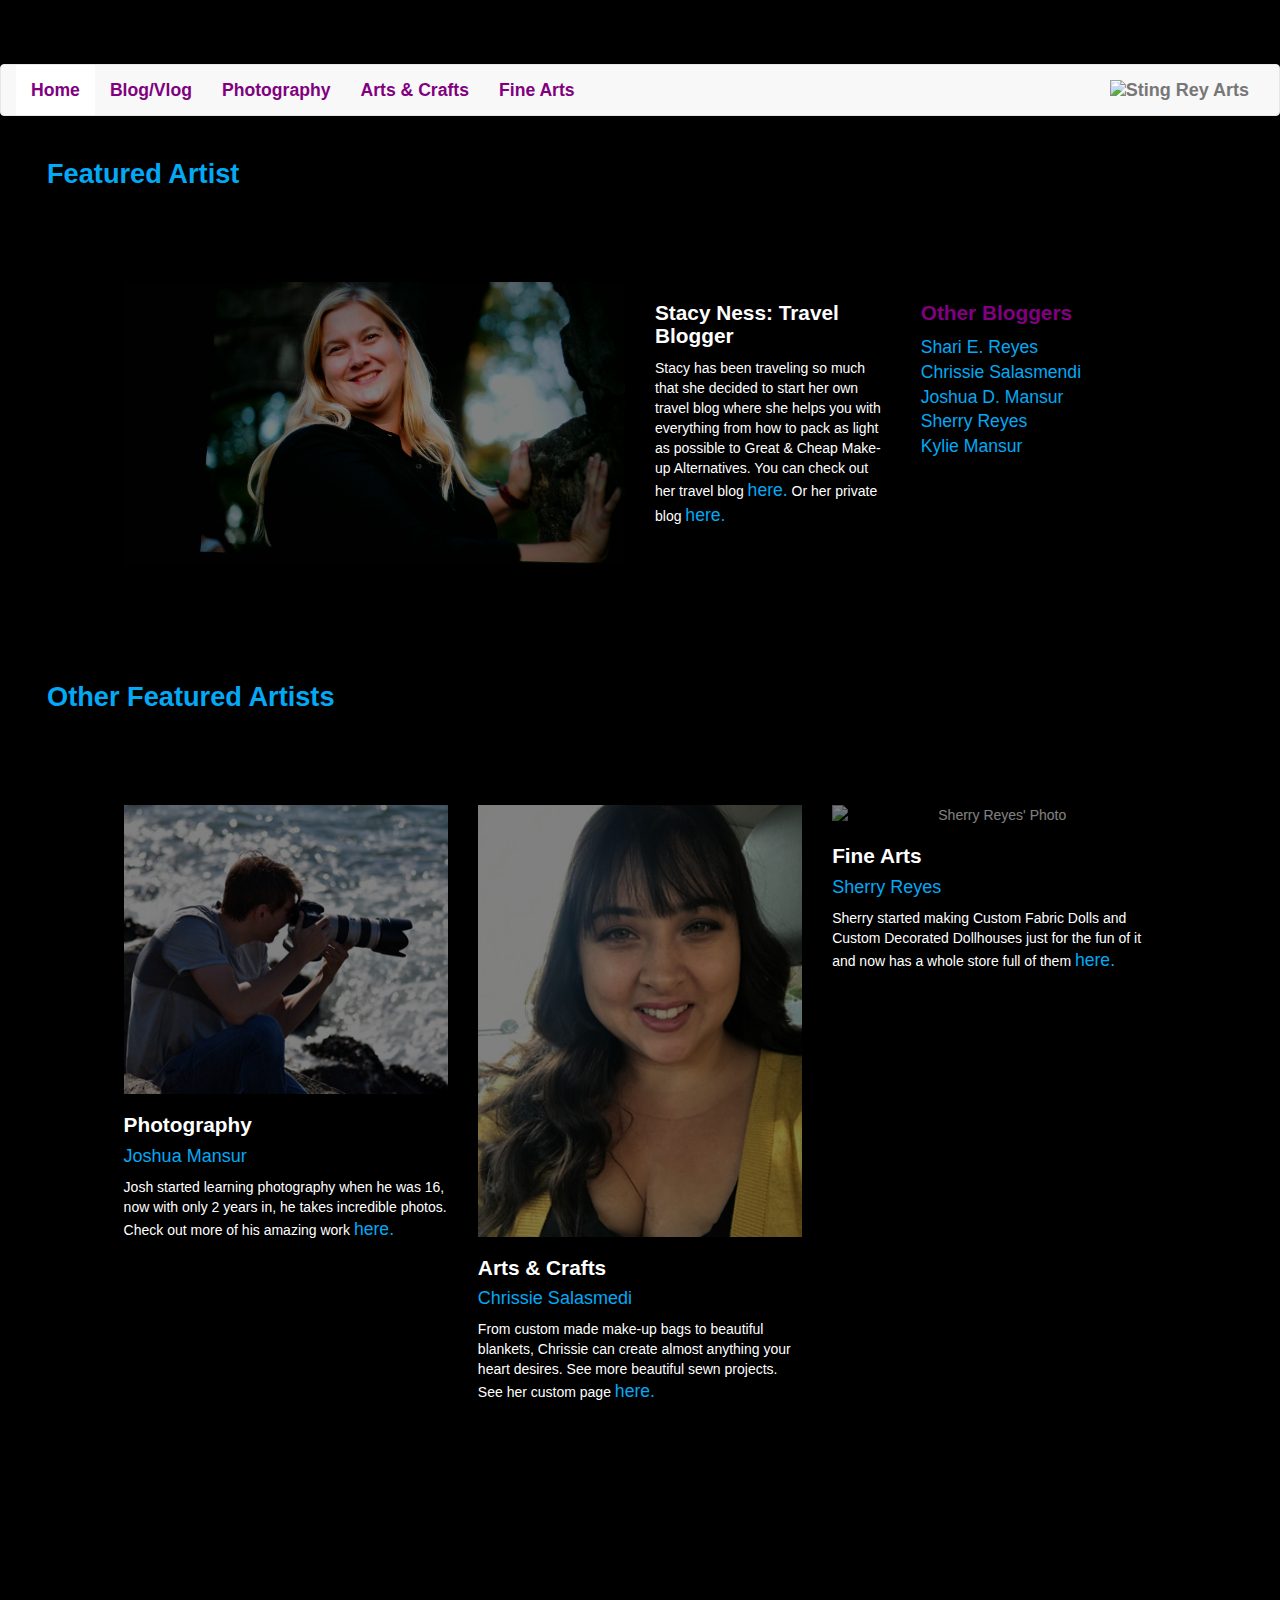
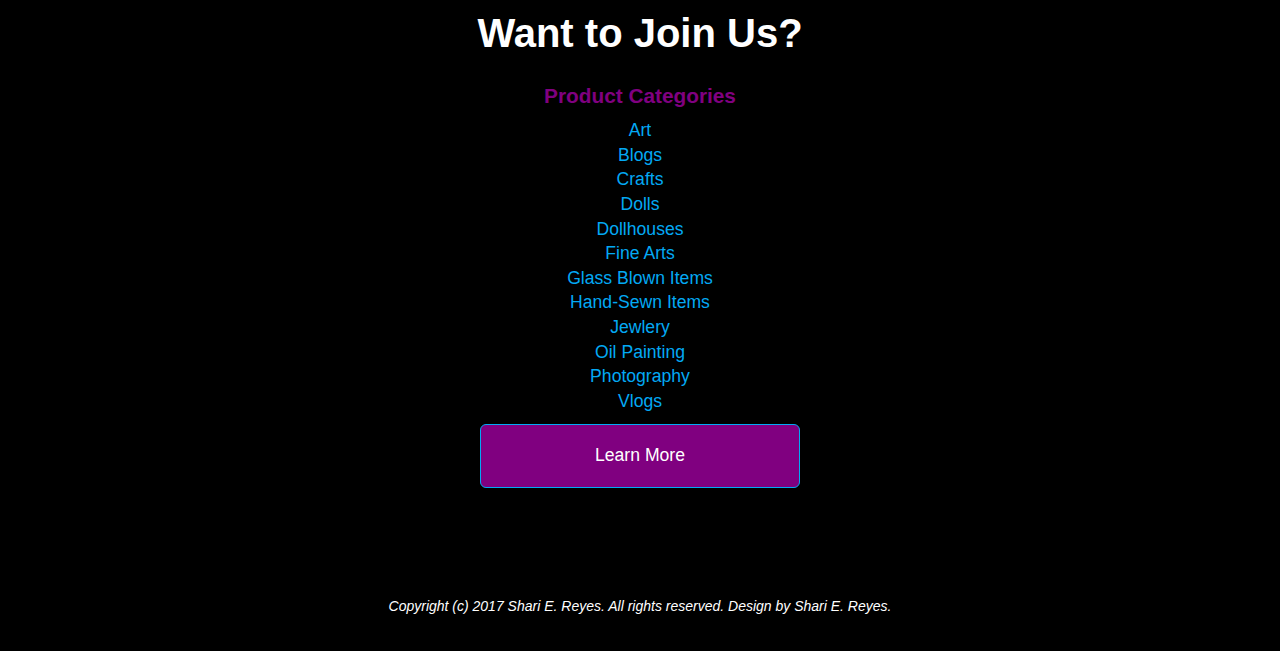
==== commit 4a540e28: "Created SN and JM pages, minor cleanups" ====
--- a/index.html
+++ b/index.html
@@ -109,7 +109,7 @@
 
   <!-- Featured Section -->
   <div class="container-fluid">
-    <h2>Featured Blogger</h2>
+    <h2>Featured Artist</h2>
     <div class="row">
       <div class="col-sm-12 col-lg-6">
         <div class="image-container">
@@ -213,7 +213,7 @@
 
     <div>
       <footer>
-        <p>Copyright (c) 2017 Shari E. Reyes. All rights reserved. Design by Shari E. Reyes. Photos by Shari E. Reyes.
+        <p>Copyright (c) 2017 Shari E. Reyes. All rights reserved. Design by Shari E. Reyes. 
         </footer>
       </div>
 
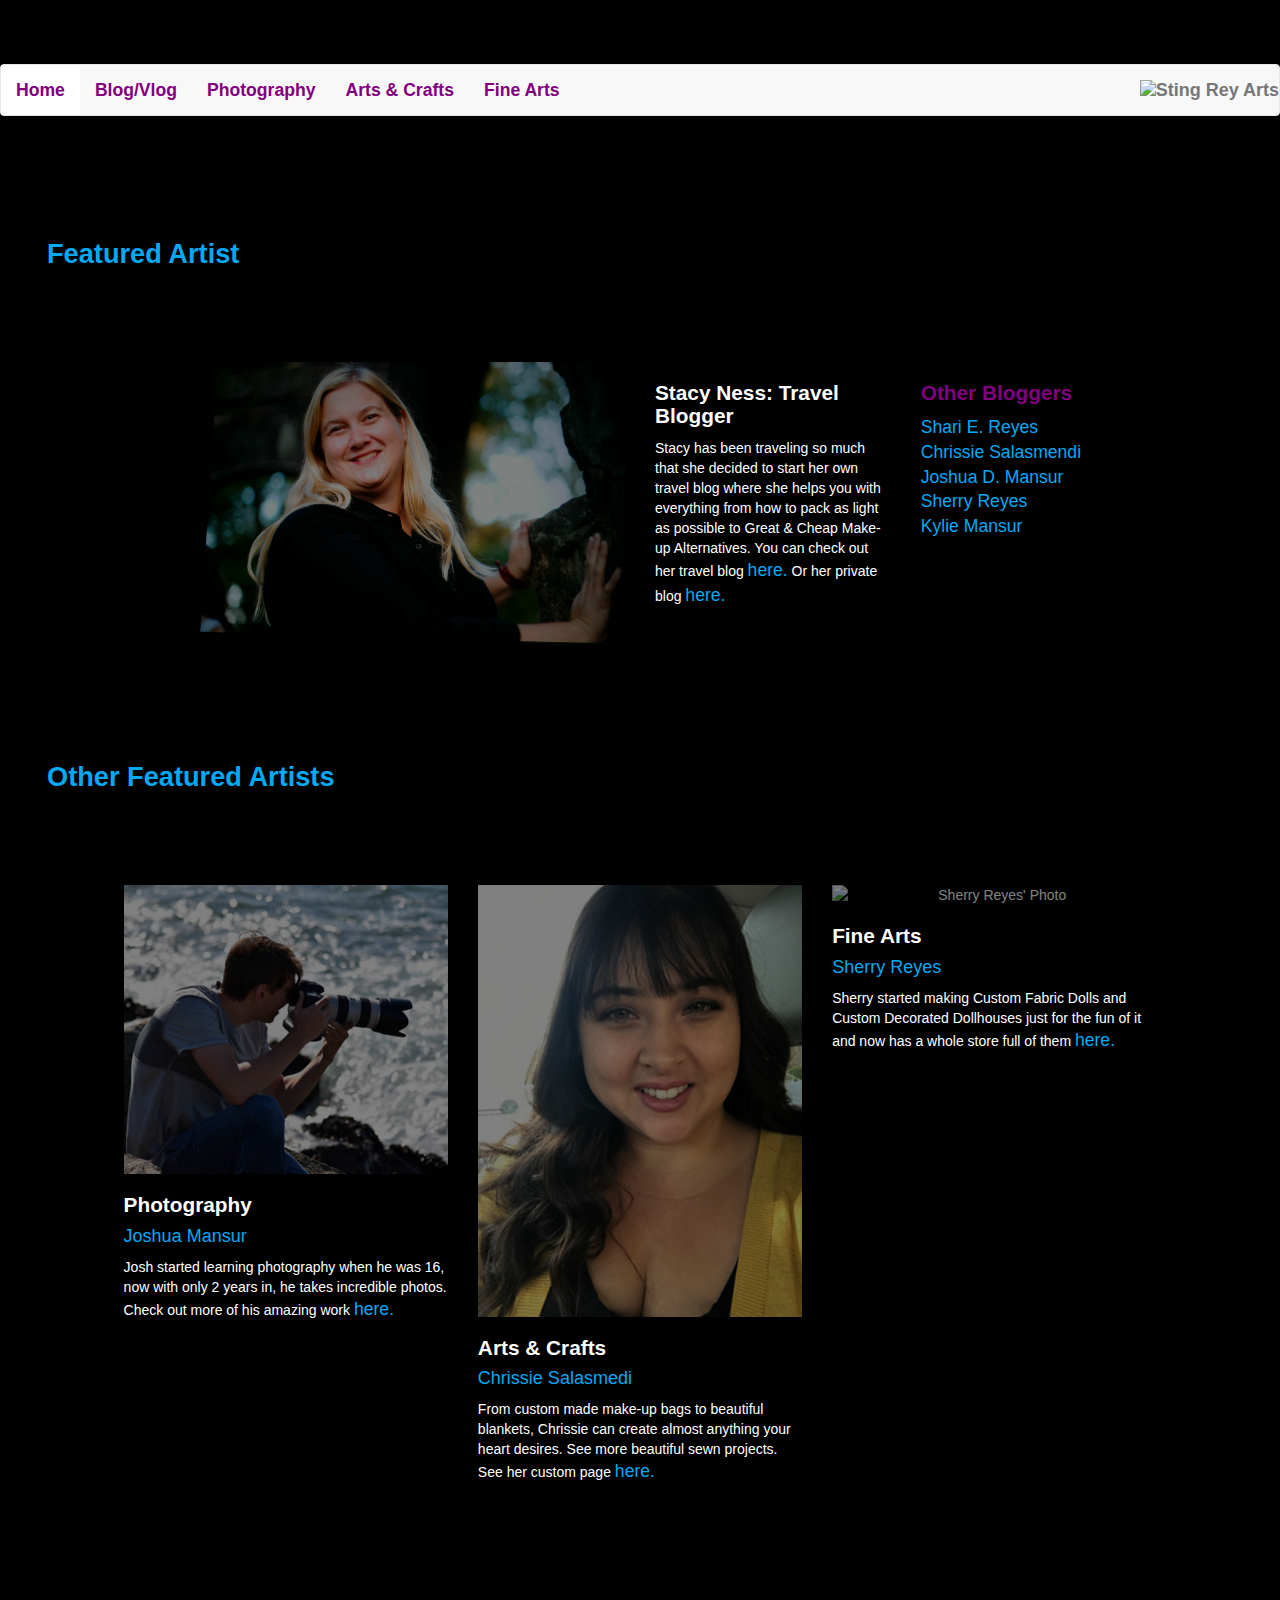
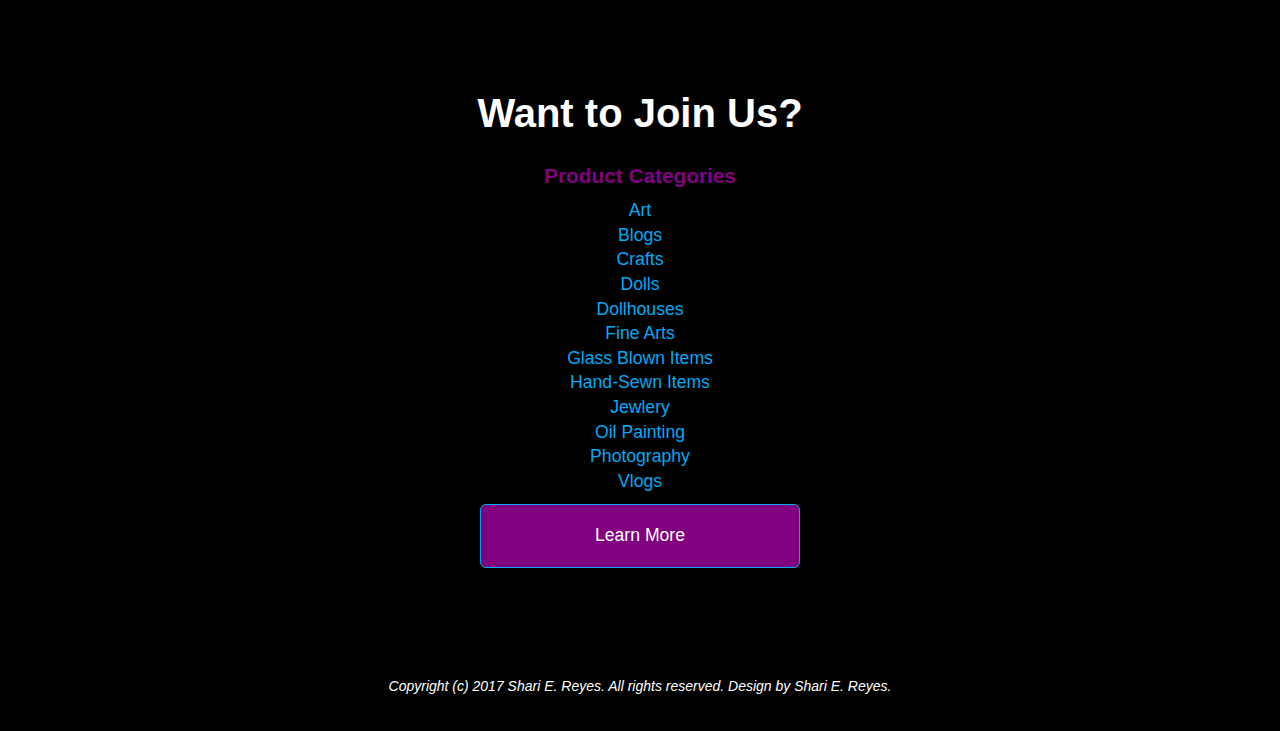
==== commit 2262ff94: "Added photos for jm, km and ser." ====
--- a/index.html
+++ b/index.html
@@ -39,183 +39,183 @@
   <!-- Navigation -->
   <!-- <div class="col-xs-12 col-sm-12 col-lg-12"> -->
   <!-- <nav class="navbar navbar-default navbar-fixed-top">
-    <div class="container-fluid">
-      <ul class="nav navbar-nav">
-        <li class="active"><a href="index.html">Home</a></li>
-        <li><a href="blog.html">Blog/Vlog</a></li>
-        <li><a href="photo.html">Photography</a></li>
-        <li><a href="arts.html">Arts & Crafts</a></li>
-        <li><a href="fine.html">Fine Arts</a></li>
-      </ul>
-      <img class="navbar-brand navbar-right collapse navbar-collapse" src="./resources/images/" alt="Sting Rey Arts"></a> -->
-      <!-- <span class="navbar-brand navbar-right collapse navbar-collapse"><a href="index.html" class="sting">Sting</a></span>
-      <span> <a href="index.html" class="rey">Rey Arts</a></span> -->
-    <!-- </div>
-  </nav> -->
-
-  <!-- Jumbotron Section -->
-  <div class="carousel">
-    <div class="jumbotron jumbotron-bg slick-slide">
-      <div class="container-fluid">
-        <h1>Sting Rey Arts</h1>
-        <p>Buy from your favorite artist with ease!</p>
-      </div>
-    </div>
-    <div class="jumbotron jumbotron-book slick-slide">
-      <div class="container-fluid">
-        <h1>Made Ya Think!</h1>
-        <p>Read or see what people are talking about via our Bloggers & Vloggers page.</p>
-      </div>
-    </div>
-    <div class="jumbotron jumbotron-photo slick-slide">
-      <div class="container-fluid">
-        <h1>Sites for Sore Eyes</h1>
-        <p>See the world through our eyes on our Photographer's Only page.</p>
-      </div>
-    </div>
-    <div class="jumbotron jumbotron-crafts slick-slide">
-      <div class="container-fluid">
-        <h1>Let's Get Crafty</h1>
-        <p>If custom hand crafts are your deal then we have a talented Crafters Only Page for you.</p>
-      </div>
-    </div>
-    <div class="jumbotron jumbotron-fine slick-slide">
-      <div class="container-fluid">
-        <h1>Are You the Refined One?</h1>
-        <p>Custom Fine Art for that someone special.</p>
-      </div>
-    </div>
-  </div> <!-- Closes Carousel Slick -->
-  <div class="btn-container">
-    <a href="products.html" class="btn btn-primary btn-lg">Find It</a>
-  </div>
-
-  <!-- Navigation -->
-  <!-- <div class="col-xs-12 col-sm-12 col-lg-12"> -->
-  <nav class="navbar navbar-default">
-    <div class="container-fluid">
-      <ul class="nav navbar-nav">
-        <li class="active"><a href="index.html">Home</a></li>
-        <li><a href="blog.html">Blog/Vlog</a></li>
-        <li><a href="photo.html">Photography</a></li>
-        <li><a href="arts.html">Arts & Crafts</a></li>
-        <li><a href="fine.html">Fine Arts</a></li>
-      </ul>
-      <img class="navbar-brand navbar-right collapse navbar-collapse" src="./resources/images/" alt="Sting Rey Arts"></a>
-      <!-- <span class="navbar-brand navbar-right collapse navbar-collapse"><a href="index.html" class="sting">Sting</a></span>
-      <span> <a href="index.html" class="rey">Rey Arts</a></span> -->
-    </div>
-  </nav>
-
-  <!-- Featured Section -->
   <div class="container-fluid">
-    <h2>Featured Artist</h2>
-    <div class="row">
-      <div class="col-sm-12 col-lg-6">
+  <ul class="nav navbar-nav">
+  <li class="active"><a href="index.html">Home</a></li>
+  <li><a href="blog.html">Blog/Vlog</a></li>
+  <li><a href="photo.html">Photography</a></li>
+  <li><a href="arts.html">Arts & Crafts</a></li>
+  <li><a href="fine.html">Fine Arts</a></li>
+</ul>
+<img class="navbar-brand navbar-right collapse navbar-collapse" src="./resources/images/" alt="Sting Rey Arts"></a> -->
+<!-- <span class="navbar-brand navbar-right collapse navbar-collapse"><a href="index.html" class="sting">Sting</a></span>
+<span> <a href="index.html" class="rey">Rey Arts</a></span> -->
+<!-- </div>
+</nav> -->
+
+<!-- Jumbotron Section -->
+<div class="carousel">
+  <div class="jumbotron jumbotron-bg slick-slide">
+    <div class="container-fluid">
+      <h1>Sting Rey Arts</h1>
+      <p>Buy from your favorite artist with ease!</p>
+    </div>
+  </div>
+  <div class="jumbotron jumbotron-book slick-slide">
+    <div class="container-fluid">
+      <h1>Made Ya Think!</h1>
+      <p>Read or see what people are talking about via our Bloggers & Vloggers page.</p>
+    </div>
+  </div>
+  <div class="jumbotron jumbotron-photo slick-slide">
+    <div class="container-fluid">
+      <h1>Sites for Sore Eyes</h1>
+      <p>See the world through our eyes on our Photographer's Only page.</p>
+    </div>
+  </div>
+  <div class="jumbotron jumbotron-crafts slick-slide">
+    <div class="container-fluid">
+      <h1>Let's Get Crafty</h1>
+      <p>If custom hand crafts are your deal then we have a talented Crafters Only Page for you.</p>
+    </div>
+  </div>
+  <div class="jumbotron jumbotron-fine slick-slide">
+    <div class="container-fluid">
+      <h1>Are You the Refined One?</h1>
+      <p>Custom Fine Art for that someone special.</p>
+    </div>
+  </div>
+</div> <!-- Closes Carousel Slick -->
+<div class="btn-container">
+  <a href="products.html" class="btn btn-primary btn-lg">Find It</a>
+</div>
+
+<!-- Navigation -->
+<!-- <div class="col-xs-12 col-sm-12 col-lg-12"> -->
+<nav class="navbar navbar-default">
+  <div class="navcontainer-fluid">
+    <ul class="nav navbar-nav">
+      <li class="active"><a href="index.html">Home</a></li>
+      <li><a href="blog.html">Blog/Vlog</a></li>
+      <li><a href="photo.html">Photography</a></li>
+      <li><a href="arts.html">Arts & Crafts</a></li>
+      <li><a href="fine.html">Fine Arts</a></li>
+    </ul>
+    <img class="navbar-brand navbar-right collapse navbar-collapse" src="./resources/images/" alt="Sting Rey Arts"></a>
+    <!-- <span class="navbar-brand navbar-right collapse navbar-collapse"><a href="index.html" class="sting">Sting</a></span>
+    <span> <a href="index.html" class="rey">Rey Arts</a></span> -->
+  </div>
+</nav>
+
+<!-- Featured Section -->
+<div class="container-fluid spacer">
+  <h2>Featured Artist</h2>
+  <div class="row">
+    <div class="col-sm-12 col-lg-6">
+      <div class="image-container">
+        <img src="./resources/images/SNProf.jpg" alt="Featured Artist Image">
+      </div> <!-- Closes Image Container -->
+    </div> <!-- Closes 1st Set of Columns -->
+    <div class="col-xs-6 col-md-3">
+      <div class="documentary">
+        <h3>Stacy Ness: Travel Blogger</h3>
+        <!-- <h4>by Leo De Firenze</h4> -->
+        <p>Stacy has been traveling so much that she decided to start her own travel blog where she helps you with everything from how to pack as light as possible to Great & Cheap Make-up Alternatives. You can check out her travel blog <a href="http://www.nslyonesstravelfashion.com/">here.</a> Or her private blog <a href="snblog.html">here.</a></p>
+      </div> <!-- Closes Documentary -->
+    </div> <!-- Closes 2nd Set of Columns -->
+    <div class="col-xs-6 col-md-3">
+      <div class="categories">
+        <h3>Other Bloggers</h3>
+        <ul>
+          <li><a href="serblog.html">Shari E. Reyes</a></li>
+          <li><a href="csblog.html">Chrissie Salasmendi</a></li>
+          <li><a href="jmblog.html">Joshua D. Mansur</a></li>
+          <li><a href="srmblog.html">Sherry Reyes</a></li>
+          <li><a href="kmblog.html">Kylie Mansur</a></li>
+        </ul>
+      </div> <!-- Closes Categories -->
+    </div> <!-- Closes 3rd Set of Rows -->
+  </div> <!-- Closes Row -->
+</div> <!-- Closes Featured container-fluid-->
+
+
+<!-- Projects Section -->
+<div class="container-fluid">
+  <h2>Other Featured Artists</h2>
+  <div class="row">
+    <div class="col-xs-12 col-md-4">
+      <div class="proj1">
         <div class="image-container">
-          <img src="./resources/images/SNProf.jpg" alt="Featured Artist Image">
+          <img src="./resources/images/JMProf.jpg" alt="Josh Mansur's Photo">
         </div> <!-- Closes Image Container -->
-      </div> <!-- Closes 1st Set of Columns -->
-      <div class="col-xs-6 col-md-3">
-        <div class="documentary">
-          <h3>Stacy Ness: Travel Blogger</h3>
-          <!-- <h4>by Leo De Firenze</h4> -->
-          <p>Stacy has been traveling so much that she decided to start her own travel blog where she helps you with everything from how to pack as light as possible to Great & Cheap Make-up Alternatives. You can check out her travel blog <a href="http://www.nslyonesstravelfashion.com/">here.</a> Or her private blog <a href="snblog.html">here.</a></p>
-        </div> <!-- Closes Documentary -->
-      </div> <!-- Closes 2nd Set of Columns -->
-      <div class="col-xs-6 col-md-3">
-        <div class="categories">
-          <h3>Other Bloggers</h3>
-          <ul>
-            <li><a href="serblog.html">Shari E. Reyes</a></li>
-            <li><a href="csblog.html">Chrissie Salasmendi</a></li>
-            <li><a href="jmblog.html">Joshua D. Mansur</a></li>
-            <li><a href="srmblog.html">Sherry Reyes</a></li>
-            <li><a href="kmblog.html">Kylie Mansur</a></li>
-          </ul>
-        </div> <!-- Closes Categories -->
-      </div> <!-- Closes 3rd Set of Rows -->
-    </div> <!-- Closes Row -->
-  </div> <!-- Closes Featured container-fluid-->
-
-
-  <!-- Projects Section -->
-  <div class="container-fluid">
-    <h2>Other Featured Artists</h2>
-    <div class="row">
-      <div class="col-xs-12 col-md-4">
-        <div class="proj1">
-          <div class="image-container">
-            <img src="./resources/images/JMProf.jpg" alt="Josh Mansur's Photo">
-          </div> <!-- Closes Image Container -->
-          <div class="proj1-description">
-            <h3>Photography</h3>
-            <h4>Joshua Mansur</h4>
-            <p>Josh started learning photography when he was 16, now with only 2 years in, he takes incredible photos. Check out more of his amazing work <a href="#">here.</a></p>
-          </div> <!-- Closes Proj1 Description -->
-        </div> <!-- Closes Proj1 -->
-      </div> <!-- Closes 1st Set of Rows -->
-      <div class="col-xs-12 col-md-4">
-        <div class="proj2">
-          <div class="image-container">
-            <img src="./resources/images/CSProf.jpg" alt="Chrissie Salamendi's Photo">
-          </div> <!-- Closes Image Container -->
-          <div class="proj2-description">
-            <h3>Arts & Crafts</h3>
-            <h4>Chrissie Salasmedi</h4>
-            <p>From custom made make-up bags to beautiful blankets, Chrissie can create almost anything your heart desires. See more beautiful sewn projects. See her custom page <a href="#">here.</a></p>
-          </div> <!-- Closes Proj2 Description -->
-        </div> <!-- Closes Proj2 -->
-      </div> <!-- Closes 2nd Set of Rows -->
-      <div class="col-xs-12 col-md-4">
-        <div class="proj3">
-          <div class="image-container">
-            <img src="./resources/images/SRMProf.jpg" alt="Sherry Reyes' Photo">
-          </div> <!-- Closes Image Container -->
-          <div class="proj3-description">
-            <h3>Fine Arts</h3>
-            <h4>Sherry Reyes</h4>
-            <p>Sherry started making Custom Fabric Dolls and Custom Decorated Dollhouses just for the fun of it and now has a whole store full of them <a href="#">here.</a></p>
-          </div> <!-- Closes Proj3 Description -->
-        </div> <!-- Closes Proj3 -->
-      </div> <!-- Closes 3rd Set of Rows -->
-    </div> <!-- Closes Row -->
-  </div> <!-- Closes container-fluid -->
-
-  <!-- Want to Join Us Section -->
-  <div class="container-fluid joinus">
-    <h1><strong>Want to Join Us?</strong></h1>
-    <!-- <p>Sell your items with us here.</p> -->
-    <!-- <div class="col-xs-6 col-md-3"> -->
-    <div class="categories2">
-      <h3>Product Categories</h3>
-      <ul>
-        <li><a href="art.html">Art</a></li>
-        <li><a href="blog.html">Blogs</a></li>
-        <li><a href="art.html">Crafts</a></li>
-        <li><a href="art.html">Dolls</a></li>
-        <li><a href="art.html">Dollhouses</a></li>
-        <li><a href="fine.html">Fine Arts</a></li>
-        <li><a href="fine.html">Glass Blown Items</a></li>
-        <li><a href="art.html">Hand-Sewn Items</a></li>
-        <li><a href="art.html">Jewlery</a></li>
-        <li><a href="fine.html">Oil Painting</a></li>
-        <li><a href="photo.html">Photography</a></li>
-        <li><a href="blog.html">Vlogs</a></li>
-      </ul>
-    </div> <!-- <Closes Categories2 -->
-
-      <div class="btn btn-primary btn-lg" role="button"><a href="#">Learn More</a>
-      </div> <!-- Closes Learn More Button -->
-    </div> <!-- Closes container-fluid joinus -->
-    <!-- </div> <!-- Closes Trouble -->
-    <!-- </div> <!-- Closes Site Container -->
-
-    <div>
-      <footer>
-        <p>Copyright (c) 2017 Shari E. Reyes. All rights reserved. Design by Shari E. Reyes. 
-        </footer>
-      </div>
-
-    </body>
-    </html>
+        <div class="proj1-description">
+          <h3>Photography</h3>
+          <h4>Joshua Mansur</h4>
+          <p>Josh started learning photography when he was 16, now with only 2 years in, he takes incredible photos. Check out more of his amazing work <a href="#">here.</a></p>
+        </div> <!-- Closes Proj1 Description -->
+      </div> <!-- Closes Proj1 -->
+    </div> <!-- Closes 1st Set of Rows -->
+    <div class="col-xs-12 col-md-4">
+      <div class="proj2">
+        <div class="image-container">
+          <img src="./resources/images/CSProf.jpg" alt="Chrissie Salamendi's Photo">
+        </div> <!-- Closes Image Container -->
+        <div class="proj2-description">
+          <h3>Arts & Crafts</h3>
+          <h4>Chrissie Salasmedi</h4>
+          <p>From custom made make-up bags to beautiful blankets, Chrissie can create almost anything your heart desires. See more beautiful sewn projects. See her custom page <a href="#">here.</a></p>
+        </div> <!-- Closes Proj2 Description -->
+      </div> <!-- Closes Proj2 -->
+    </div> <!-- Closes 2nd Set of Rows -->
+    <div class="col-xs-12 col-md-4">
+      <div class="proj3">
+        <div class="image-container">
+          <img src="./resources/images/SRMProf.jpg" alt="Sherry Reyes' Photo">
+        </div> <!-- Closes Image Container -->
+        <div class="proj3-description">
+          <h3>Fine Arts</h3>
+          <h4>Sherry Reyes</h4>
+          <p>Sherry started making Custom Fabric Dolls and Custom Decorated Dollhouses just for the fun of it and now has a whole store full of them <a href="#">here.</a></p>
+        </div> <!-- Closes Proj3 Description -->
+      </div> <!-- Closes Proj3 -->
+    </div> <!-- Closes 3rd Set of Rows -->
+  </div> <!-- Closes Row -->
+</div> <!-- Closes container-fluid -->
+
+<!-- Want to Join Us Section -->
+<div class="container-fluid joinus">
+  <h1><strong>Want to Join Us?</strong></h1>
+  <!-- <p>Sell your items with us here.</p> -->
+  <!-- <div class="col-xs-6 col-md-3"> -->
+  <div class="categories2">
+    <h3>Product Categories</h3>
+    <ul>
+      <li><a href="art.html">Art</a></li>
+      <li><a href="blog.html">Blogs</a></li>
+      <li><a href="art.html">Crafts</a></li>
+      <li><a href="art.html">Dolls</a></li>
+      <li><a href="art.html">Dollhouses</a></li>
+      <li><a href="fine.html">Fine Arts</a></li>
+      <li><a href="fine.html">Glass Blown Items</a></li>
+      <li><a href="art.html">Hand-Sewn Items</a></li>
+      <li><a href="art.html">Jewlery</a></li>
+      <li><a href="fine.html">Oil Painting</a></li>
+      <li><a href="photo.html">Photography</a></li>
+      <li><a href="blog.html">Vlogs</a></li>
+    </ul>
+  </div> <!-- <Closes Categories2 -->
+
+    <div class="btn btn-primary btn-lg" role="button"><a href="#">Learn More</a>
+    </div> <!-- Closes Learn More Button -->
+  </div> <!-- Closes container-fluid joinus -->
+  <!-- </div> <!-- Closes Trouble -->
+  <!-- </div> <!-- Closes Site Container -->
+
+  <div>
+    <footer>
+      <p>Copyright (c) 2017 Shari E. Reyes. All rights reserved. Design by Shari E. Reyes.
+      </footer>
+    </div>
+
+  </body>
+  </html>
--- a/resources/css/style.css
+++ b/resources/css/style.css
@@ -82,7 +82,7 @@
 
 .spacer {
   width: 100%;
-  padding-top: 3rem;
+  padding-top: 5rem;
 }
 
 /*Jumbotron*/
@@ -105,7 +105,6 @@
 }
 
 .jumbotron-book {
-  /*opacity: 0.5;*/
   background-image: url("../images/jumbotron-book.jpg");
 }
 
@@ -192,9 +191,9 @@
   margin: 5.85rem;
 }
 
-/*.container-fluid {
+.container-fluid {
 justify-content: center;
-}*/
+}
 
 .image-container {
   width: 100%;
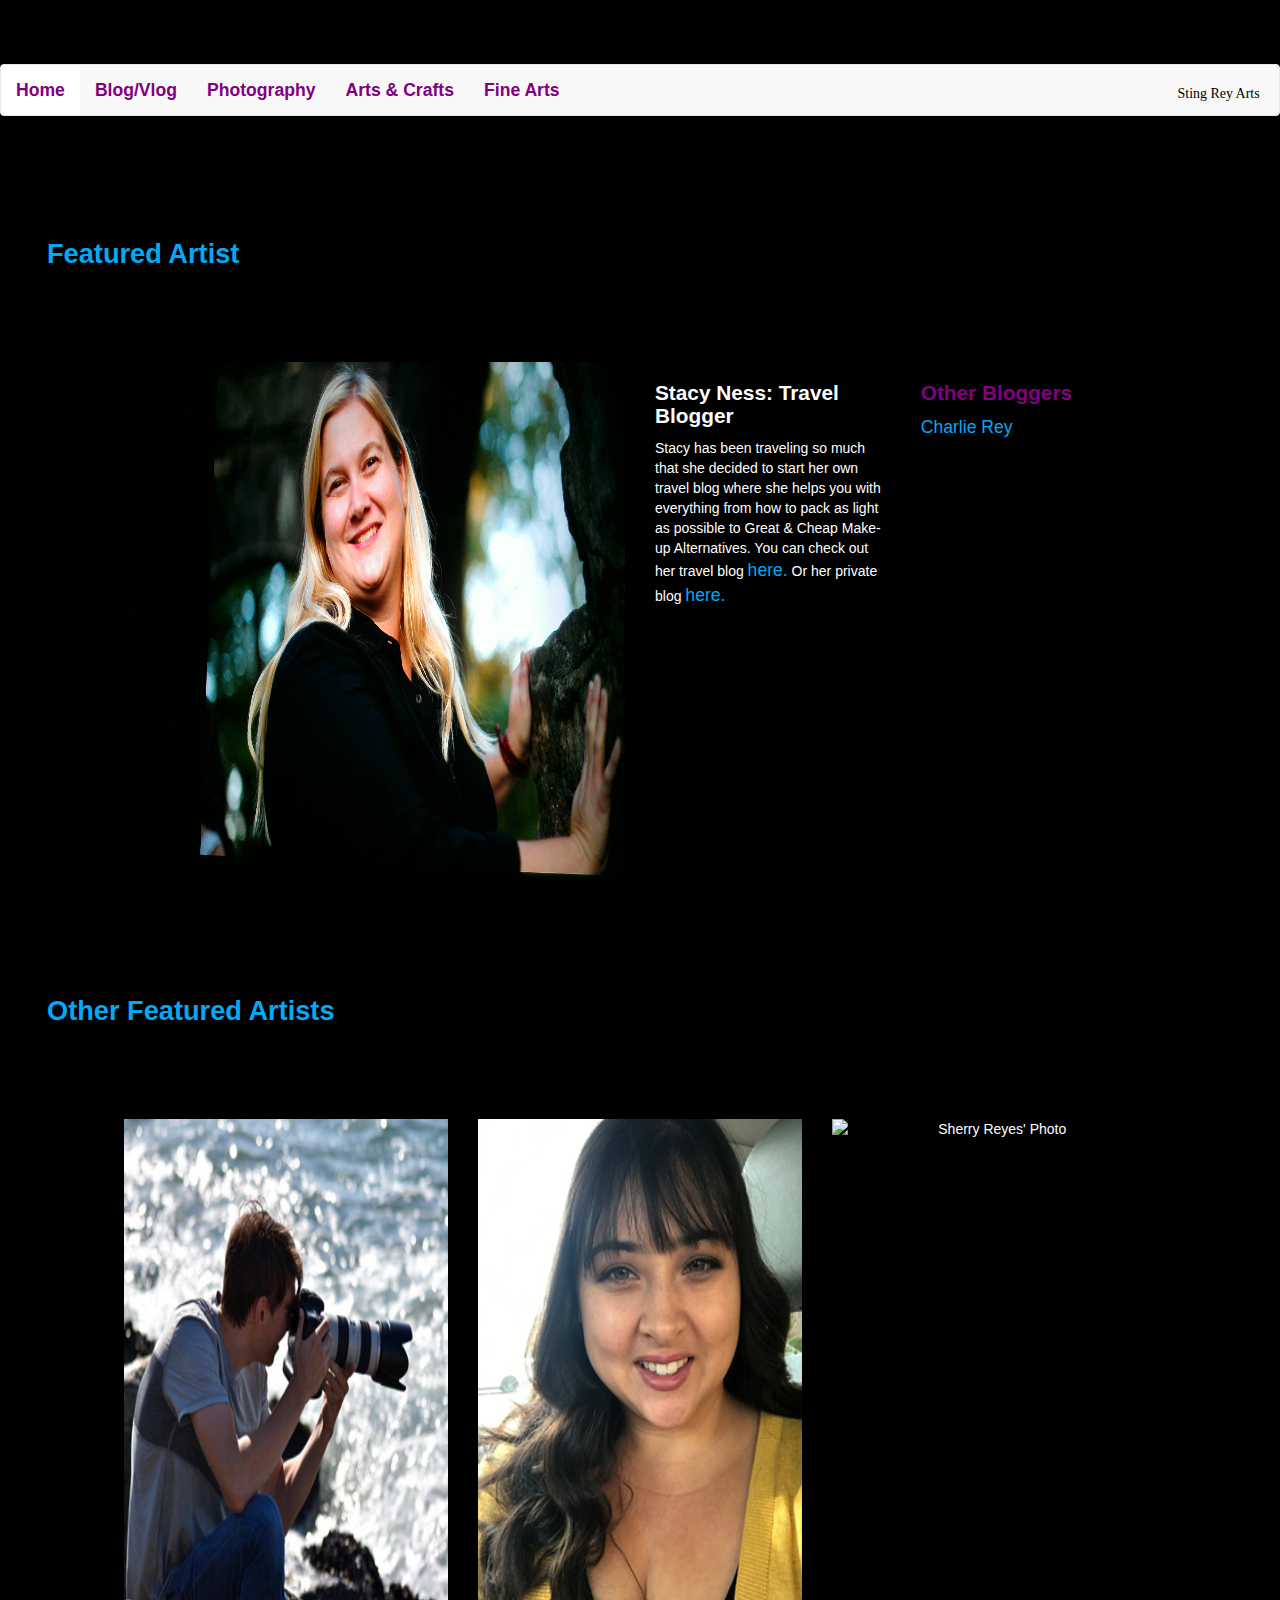
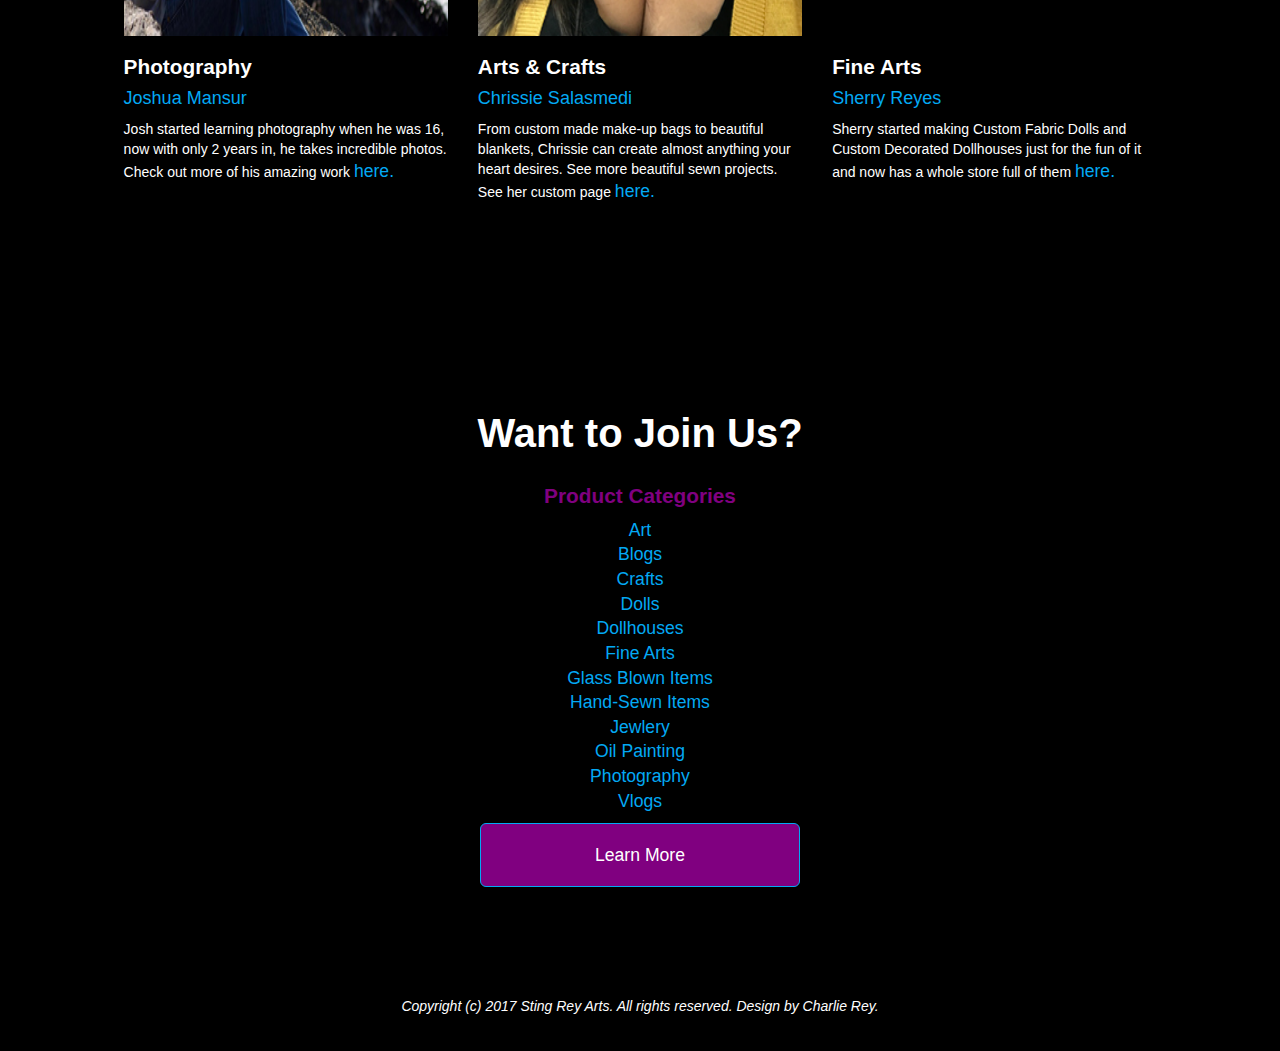
==== commit a45c0810: "Updated all designers info and worked on pictures." ====
--- a/index.html
+++ b/index.html
@@ -101,7 +101,7 @@
       <li><a href="arts.html">Arts & Crafts</a></li>
       <li><a href="fine.html">Fine Arts</a></li>
     </ul>
-    <img class="navbar-brand navbar-right collapse navbar-collapse" src="./resources/images/" alt="Sting Rey Arts"></a>
+    <img class="navbar-brand navbar-right collapse navbar-collapse" src="./resources/images/StingReyLogo1.svg" alt="Sting Rey Arts"></a>
     <!-- <span class="navbar-brand navbar-right collapse navbar-collapse"><a href="index.html" class="sting">Sting</a></span>
     <span> <a href="index.html" class="rey">Rey Arts</a></span> -->
   </div>
@@ -127,11 +127,11 @@
       <div class="categories">
         <h3>Other Bloggers</h3>
         <ul>
-          <li><a href="serblog.html">Shari E. Reyes</a></li>
-          <li><a href="csblog.html">Chrissie Salasmendi</a></li>
+          <li><a href="serblog.html">Charlie Rey</a></li>
+          <!-- <li><a href="csblog.html">Chrissie Salasmendi</a></li>
           <li><a href="jmblog.html">Joshua D. Mansur</a></li>
           <li><a href="srmblog.html">Sherry Reyes</a></li>
-          <li><a href="kmblog.html">Kylie Mansur</a></li>
+          <li><a href="kmblog.html">Kylie Mansur</a></li> -->
         </ul>
       </div> <!-- Closes Categories -->
     </div> <!-- Closes 3rd Set of Rows -->
@@ -213,7 +213,7 @@
 
   <div>
     <footer>
-      <p>Copyright (c) 2017 Shari E. Reyes. All rights reserved. Design by Shari E. Reyes.
+      <p>Copyright (c) 2017 Sting Rey Arts. All rights reserved. Design by Charlie Rey.
       </footer>
     </div>
 
--- a/resources/css/style.css
+++ b/resources/css/style.css
@@ -197,7 +197,7 @@
 
 .image-container {
   width: 100%;
-  height: auto;
+  height: 517px;
   justify-content: center;
   align-content: center;
   align-items: center;
@@ -209,14 +209,14 @@
 .image-container img {
   display: block;
   width: 100%;
-  height: auto;
-  opacity: 0.5;
+  height: 100%;
+  /* opacity: 0.5; */
 }
 
 .image-container:hover img {
   transition: all 0.5s ease;
   transform: scale(1.3);
-  opacity: 1;
+  /* opacity: 1; */
 }
 
 h2 {
